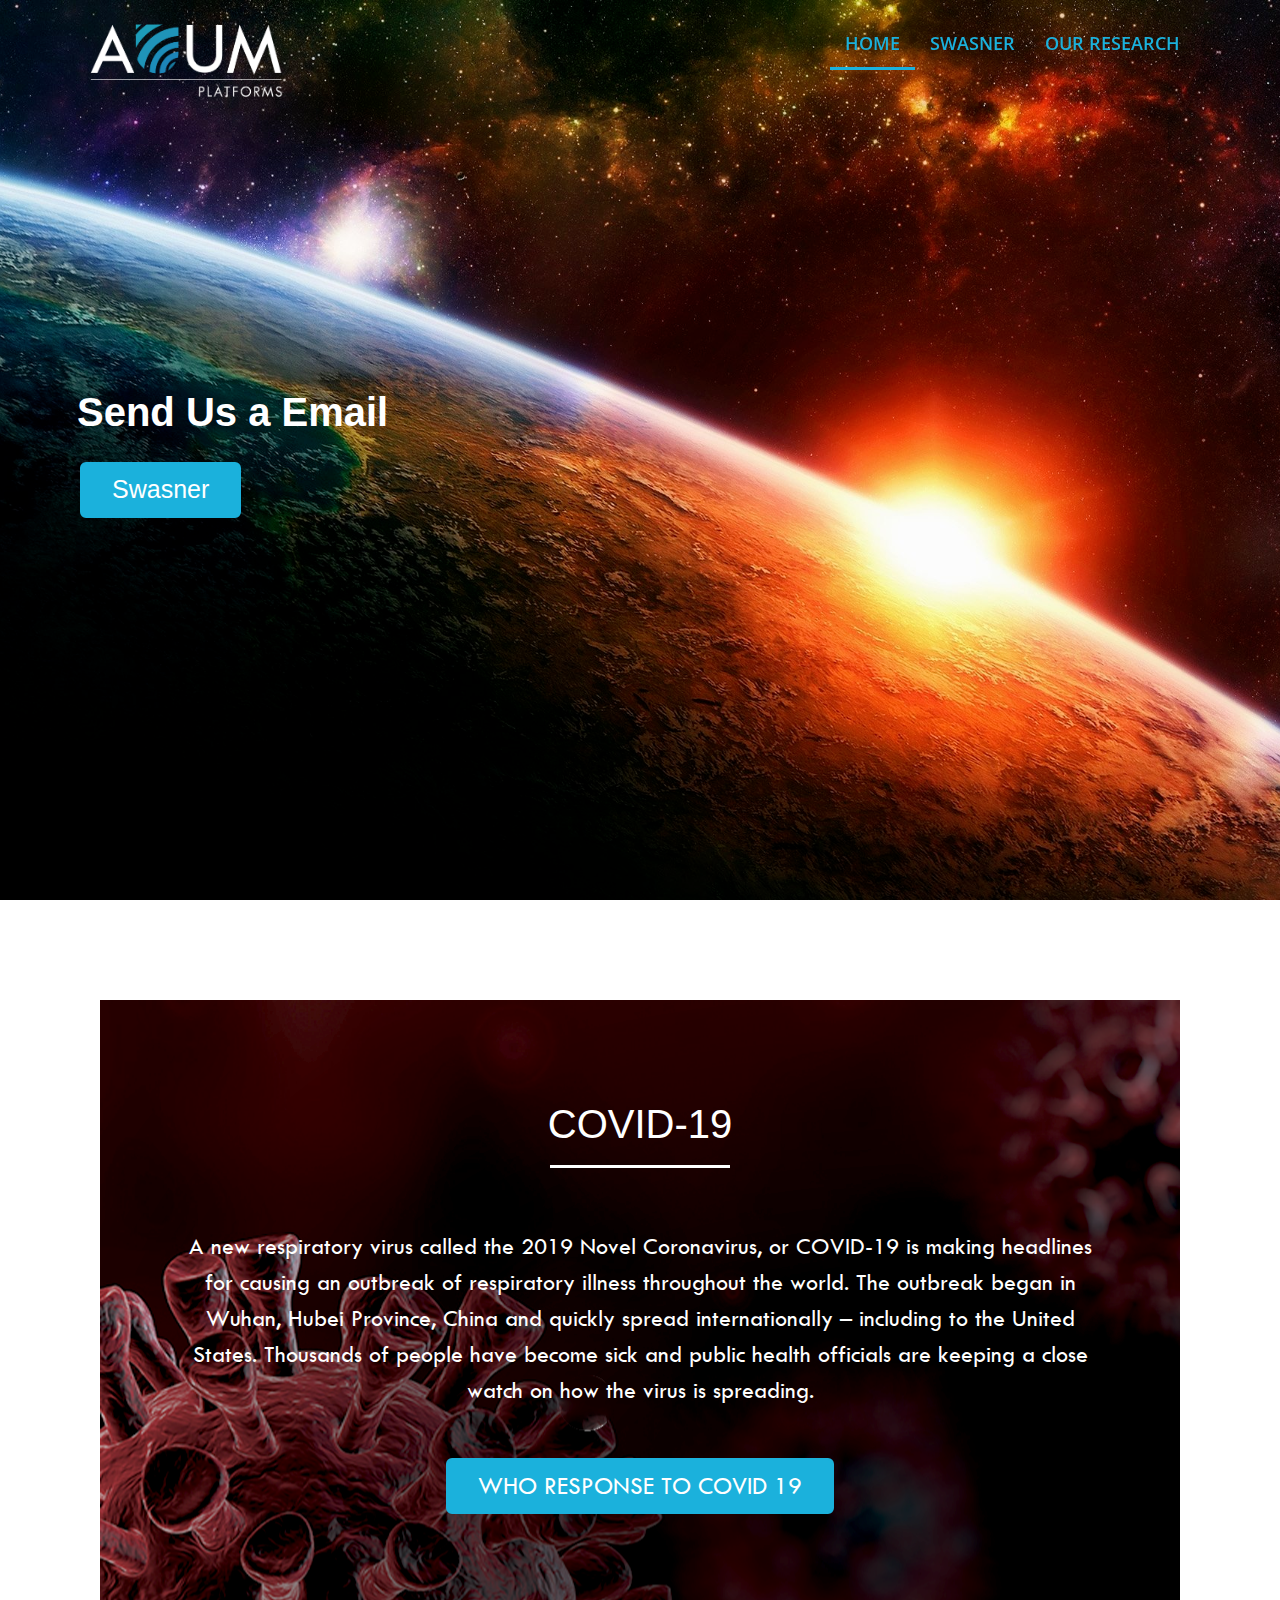
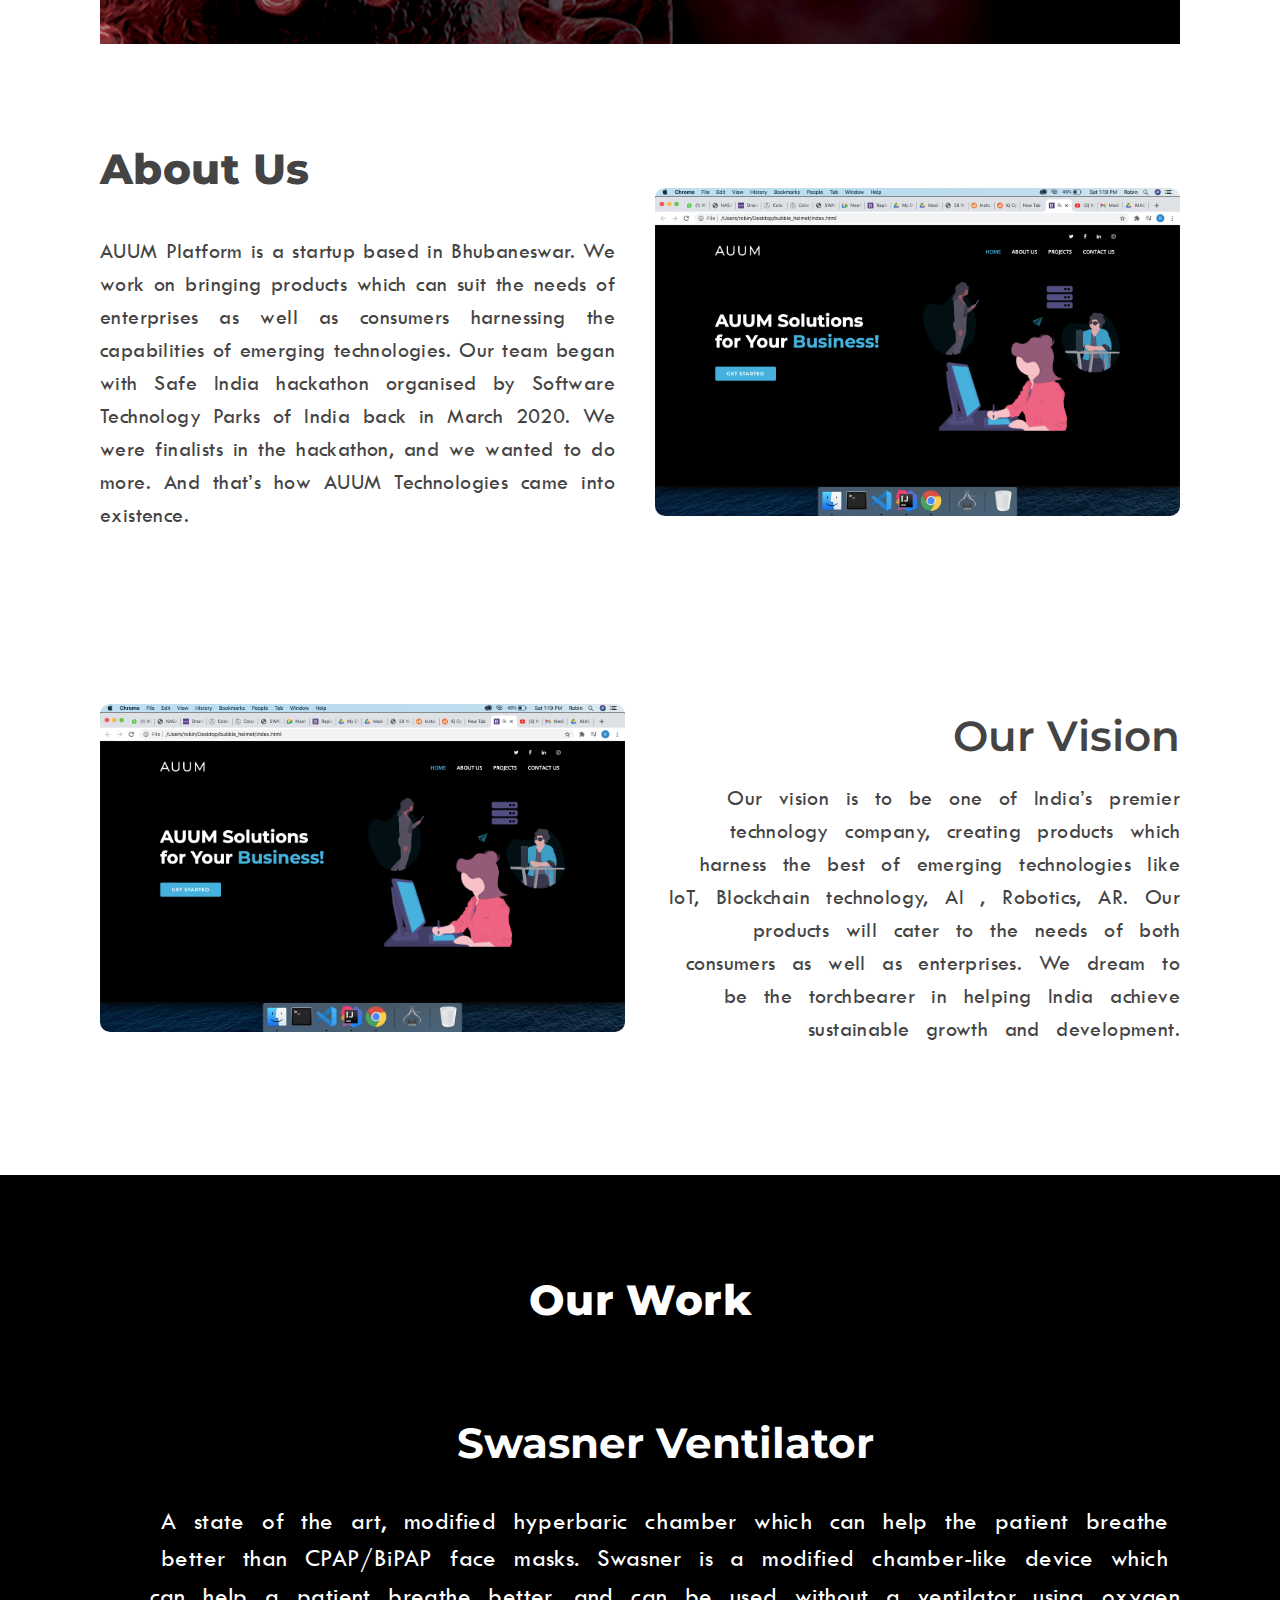
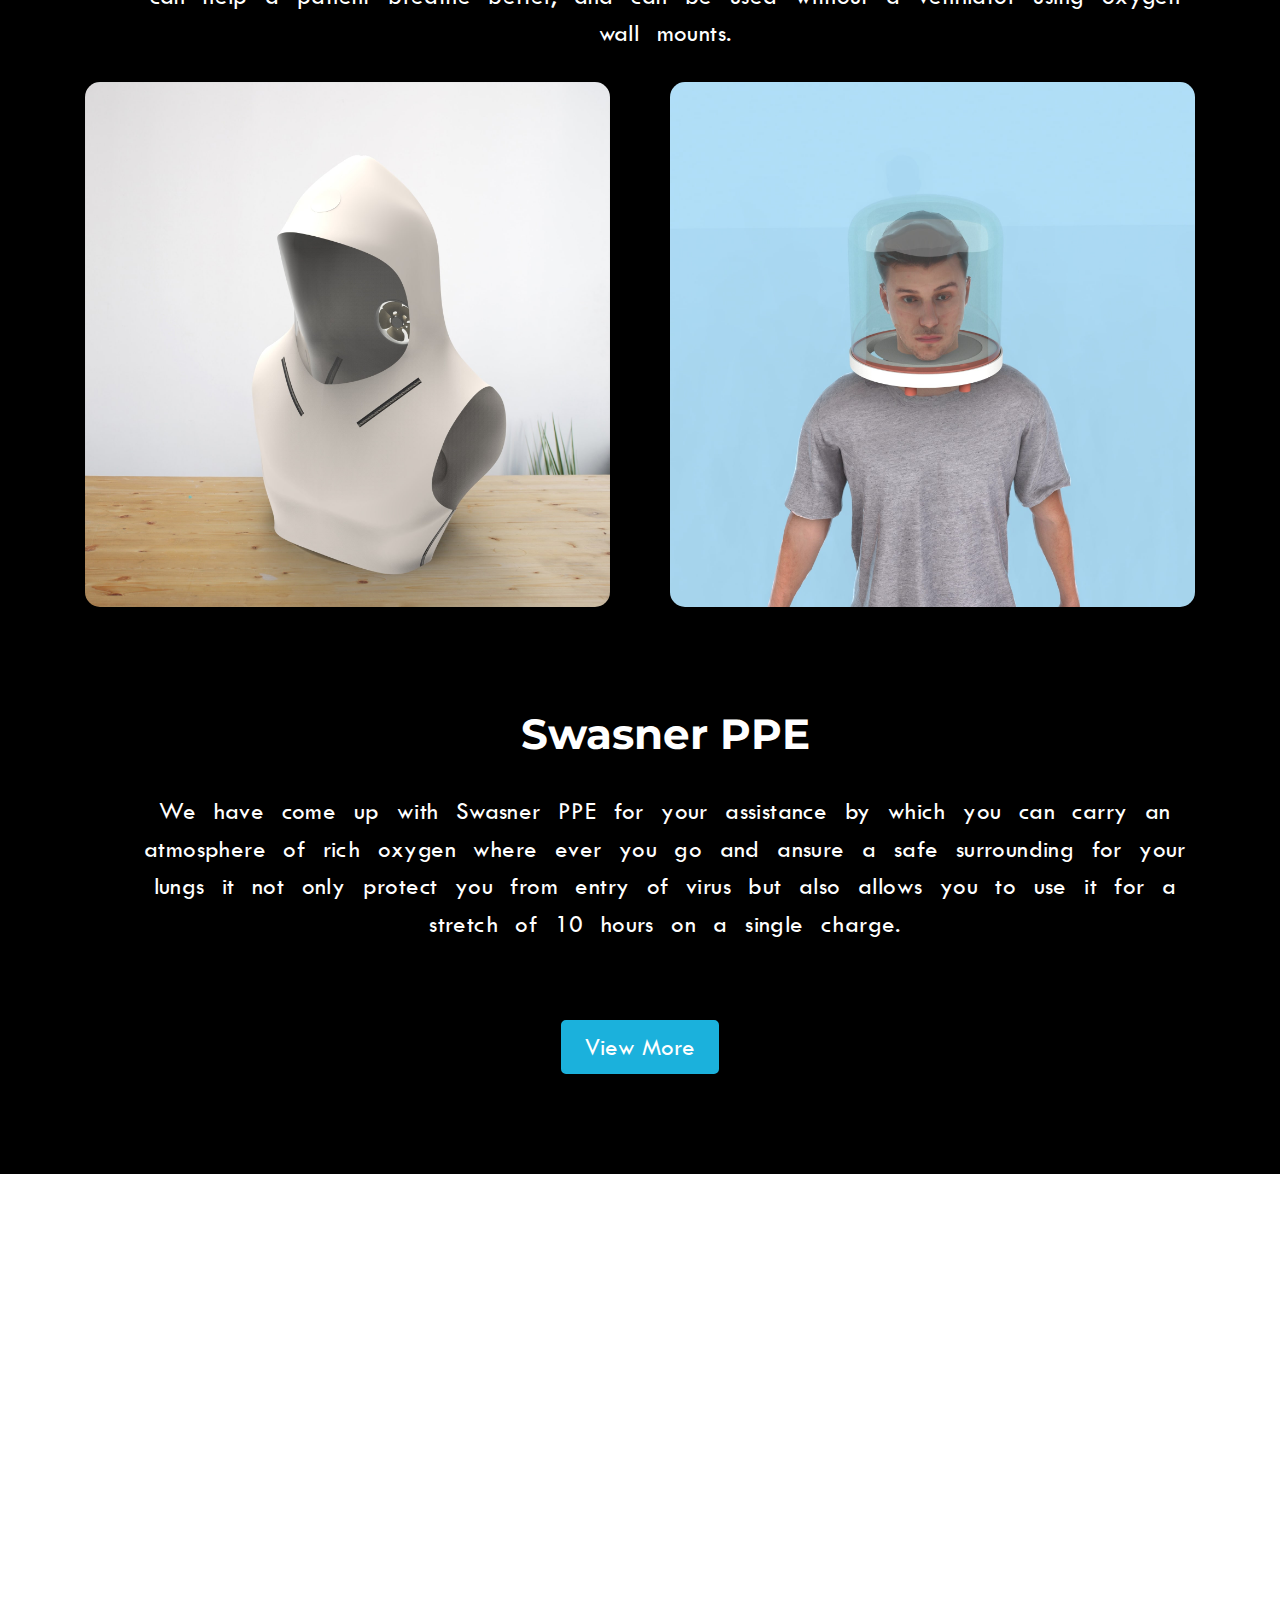
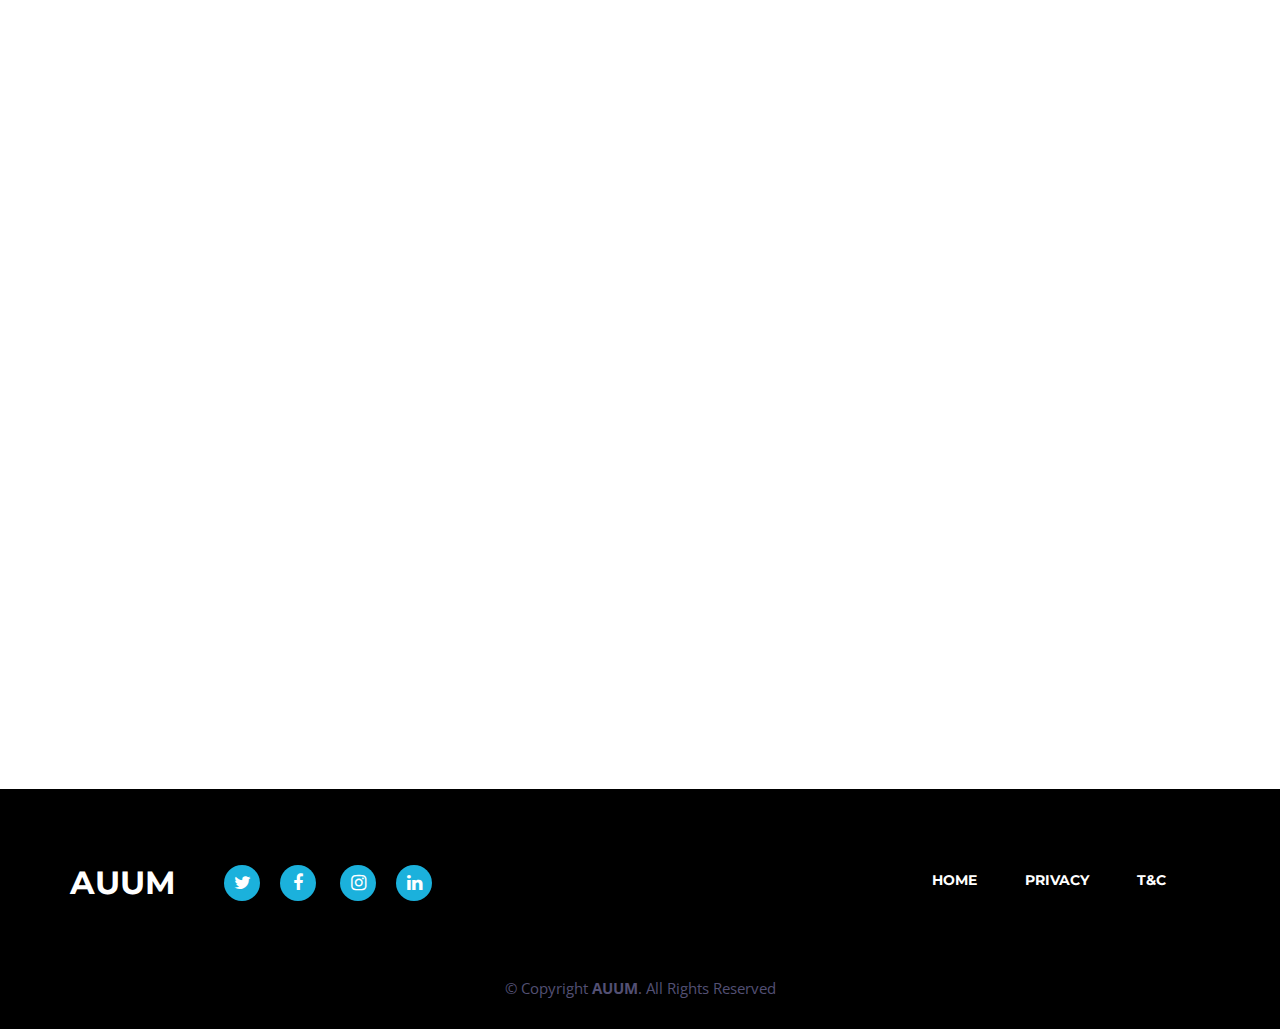
==== index.html @ 390a14f7 "First commit" ====
<!DOCTYPE html>
<html lang="en">

<head>
  <meta charset="utf-8">
  <title style="color: black;">AUUM</title>
  <meta content="width=device-width, initial-scale=1.0" name="viewport">
  <meta content="" name="keywords">
  <meta content="" name="description">

  <!-- Favicons -->
  <link href="img/AUUM1.jpg" rel="icon">
  <link href="img/AUUM1.jpg" rel="apple-touch-icon">

  <!-- Google Fonts -->
  <link
    href="https://fonts.googleapis.com/css?family=Open+Sans:300,300i,400,400i,500,600,700,700i|Montserrat:300,400,500,600,700"
    rel="stylesheet">

  <!-- Bootstrap CSS File -->
  <link href="lib/bootstrap/css/bootstrap.min.css" rel="stylesheet">

  <!-- Libraries CSS Files -->
  <link href="lib/font-awesome/css/font-awesome.min.css" rel="stylesheet">
  <link href="lib/animate/animate.min.css" rel="stylesheet">
  <link href="lib/ionicons/css/ionicons.min.css" rel="stylesheet">
  <link href="lib/owlcarousel/assets/owl.carousel.min.css" rel="stylesheet">
  <link href="lib/lightbox/css/lightbox.min.css" rel="stylesheet">
  <link rel="preconnect" href="https://fonts.gstatic.com">
  <link href="https://fonts.googleapis.com/css2?family=Texturina:ital@1&display=swap" rel="stylesheet">
  <link rel="preconnect" href="https://fonts.gstatic.com">
  <link href="https://fonts.googleapis.com/css2?family=Yellowtail&display=swap" rel="stylesheet">

  <!-- Main Stylesheet File -->
  <link href="css/Home.css" rel="stylesheet">
  <link
    href="https://fonts.googleapis.com/css?family=Open+Sans:300,300i,400,400i,500,600,700,700i|Montserrat:300,400,500,600,700"
    rel="stylesheet">
  <link rel="stylesheet" href="css/Common.css">
  <style>
    @media (max-width: 640px) {
      #mySlider {
        display: none;
      }
    }
    @media (max-width: 640px) {
      #fbMedia {
        /* width: 300; */
        display: none;
      }
    }
    @media(min-width: 1320px) {
      #marginAbout {
        display: none;
      }
    }

    #auumfooter:hover {
      color: #3B98C0;
    }
    .op :hover{
      color: #3B98C0;
    }


  </style>
</head>

<body>
  <!--==========================
  Header
  ============================-->
  <header id="header">
    <div class="container">
      <div class="logo float-left">
        <!-- Uncomment below if you prefer to use an image logo -->
        <a href="index.html" class="scrollto"><img src="img/AUUMWhite.png" alt=""
            class="img-fluid"></a>
        <!-- <a href="#header" class="scrollto"><img src="img/logo.png" alt="" class="img-fluid"></a> -->
      </div>

      <nav class="main-nav float-right d-none d-lg-block">
        <ul>
          <li class="activ bt"><a href="index.html">Home</a></li>
          <!-- <li class="bt"><a href="about.html">About Us</a></li> -->
          <li class="bt"><a href="Swasner.html">Swasner</a></li>
          <li class="bt"><a href="https://bubble-helmet.netlify.app/">Our Research</a></li>
          <!-- <li class="bt"><a href="projects.html">Projects</a></li> -->
        </ul>
      </nav><!-- .main-nav -->
    </div>
  </header><!-- #header -->

  <!--==========================
    Intro Section
  ============================-->

  <section class="home" id="home">
    <div class="max-width">
      <div class="home-content">
        <div class="text-2">Send Us a Email</div>
         <!-- <div style="display: flex; flex-direction:column;">

          <form>
            <input placeholder="Email" type="email" id="email" name="email">
          </form>
          <div class="text-3">And We Are <span class="typing"></span></div>
        </div> -->
        <a  href="Swasner.html">Swasner</a>
      </div>
    </div>
  </section>

  <!-- covid section start -->
  <section style="font-family: TCM; font-size: 20px;" class="covid" id="covid">
    <div class="max-width">
      <h2 class="title">COVID-19</h2>
      <div class="covid-content">
        <div class="column left">

          <p  style="text-align: center; font-size: 1.5rem">
            A new respiratory virus called the 2019 Novel Coronavirus, or COVID-19 is making headlines for causing an
            outbreak of respiratory illness throughout the world. The outbreak began in Wuhan, Hubei Province, China and
            quickly spread internationally – including to the United States. Thousands of people have become sick and
            public health officials are keeping a close watch on how the virus is spreading.
          <!-- </p>
          <p>
            Intermountain is also watching the situation. Out of an abundance of caution we’re prepared to support our
            communities should the situation worsen and we’ll continue to provide updates as new information becomes
            available.
          </p>
          <p>
            Here’s what you need to know about coronavirus (COVID-19):
            <li>
              <a href="https://www.who.int/health-topics/coronavirus#tab=tab_1">
                What is Coronavirus ??
              </a>
            </li>
            <li>
              <a href="https://www.who.int/health-topics/coronavirus#tab=tab_3">
                Symptomps !
              </a>
            </li>
            <li>
              <a href="https://www.who.int/health-topics/coronavirus#tab=tab_2">
                Prevention :)
              </a>
            </li>
            <li>
              <a href="https://www.worldometers.info/coronavirus/?utm_campaign=homeAdUOA?Si%3Ca%20href=">
                COVID-19 LIVE UPDATES ACROSS GLOBE
              </a>
            </li>
            <li>
              <a href="https://www.nytimes.com/interactive/2020/science/coronavirus-vaccine-tracker.html">
                VACCINE TACKER
              </a>
            </li>
          </p>
          <p>
            <b>
              For more information visit to <a href="https://www.who.int/">https://www.who.int/</a>
            </b>
            <br>
            COVID-19 is a stark reminder of longstanding inequities in our societies, and how policies need to pay
            specific attention to protect and lift the least advantaged in society.
            . -->
            <br>
            <div style="display: flex; justify-content: center;">
              <a class="covid-a" href="https://www.who.int/emergencies/diseases/novel-coronavirus-2019">WHO RESPONSE TO COVID 19</a>
            </div>
          </p>
        </div>
      </div>
    </div>
  </section>

  <main id="main">

    <!--==========================
      About Us Section
    ============================-->

    <div class="intro-about section-margin">
        <div class="row">
          <div class="col-lg-6" style="padding-right: 25px">
            <div style="font-size: 25;" class="intro-content-text">

              <h2 data-dsn-grid="move-section" data-dsn-move="-30" data-dsn-duration="100%" data-dsn-opacity="1.2"
                data-dsn-responsive="tablet">
                About Us<br />
              </h2>
              <div  style="font-size: 22px; font-family: TCM; text-align: justify;" >
                <p class="vaccine" id="aboutP" >AUUM Platform is a startup based in Bhubaneswar. We work on bringing products which can suit the needs of enterprises as well as consumers harnessing the capabilities of emerging technologies. Our team began with Safe India hackathon organised by Software Technology Parks of India back in March 2020. We were finalists in the hackathon, and we wanted to do more. And that’s how AUUM Technologies came into existence.</p>
              </div>

              
            </div>
          </div>
          <div class="col-sm-6" style="display: flex; justify-content: center; align-items: center;">
            <img src="/img/Screenshot%202020-11-21%20at%201.19.06%20PM.png" style="border-radius: 10px;" id="aboutUsImg">
          </div>
      </div>
    </div>

<!-- 
    <div class="box-seat box-seat-full">
      <div class="container-fluid">
        <div class="inner-img" style="width: 100%;" data-dsn-grid="move-up">
          <img class="ourVision-img" data-dsn-scale="1" data-dsn-y="30%"
            src="http://theme.dsngrid.com/droow-l/assets/img/project/project2/3.jpg" alt="">
        </div>
        <div  style="color: white; font-size: 25px; font-family: Tw Cen MT Italic; text-align: justify;" class="pro-text">
          <h1 style="font-size: 2em; text-align: center;" data-dsn-grid="move-section" data-dsn-move="-30" data-dsn-duration="100%" data-dsn-opacity="1.2"
                data-dsn-responsive="tablet">
                Our Vision<br />
              </h1>
          <p>Our vision is to be one of India’s premier technology company, creating
            products which harness the best of emerging technologies like IoT,
            Blockchain technology, AI , Robotics, AR. Our products will cater to the 
            needs of both consumers as well as enterprises.
            We dream to be the torchbearer in helping India achieve sustainable growth and development.</p>
        </div>
      </div>
    </div> -->

    <div class="death">
    <div class="row our-vis-img">
      <div class="abc1 col-sm-6 col-md-" style=" justify-content: center; align-items: center">
        <img src="/img/Screenshot%202020-11-21%20at%201.19.06%20PM.png" >
      </div>
      <div class="col-sm-6 our-vis"  style="padding-left: 25px">
        <h1  class="align-centre">Our Vision</h1>
        <p class="align-centre" style="font-size: 22px;">Our vision is to be one of India’s premier technology company, creating products which harness the best of emerging technologies like IoT, Blockchain technology, AI , Robotics, AR. Our products will cater to the needs of both consumers as well as enterprises. We dream to be the torchbearer in helping India achieve sustainable growth and development.</p>
      </div>
      <div class="abc2 col-sm-6 col-md-" style=" justify-content: center; align-items: center">
        <img src="/img/Screenshot%202020-11-21%20at%201.19.06%20PM.png" >
      </div>
    </div>
  </div>


    <!-- Our Work -->

    <div style="background-color: black;">
      <section style="font-size: 20px; margin-bottom: 5px; text-align: center;" class=" box-gallery-vertical" data-dsn="color">
        <div class="mask-bg"></div>
        <div class="container" style="align-content: center;" >
          <div class="our-services-2">
            <div class="one-title" data-dsn-animate="up">
              <div class="container" style="text-align: center;" >
                <h2 style="color: white; width: 100%;" class="title-main">Our Work</h2>
              </div>
            </div>
          </div>
          <div class="row align-items-center h-100" style="margin-top: 20px;" >
            <div style="color: white;" class="col-lg-12">
              <div class="box-info" text-align: justify;>
                <div class="vertical-title" data-dsn-animate="up">
                  <h2 class=" font-weight: bold;"><b>Swasner Ventilator</b></h2>
                </div>
                  <p data-dsn-animate="up" class="swasPPE" style="text-align: center;">
                    A state of the art, modified hyperbaric chamber which can help the patient breathe better than CPAP/BiPAP face masks. Swasner is a modified chamber-like device which can help a patient breathe better, and can be used without a ventilator using oxygen wall mounts.
                  </p>
                  
              </div>
            </div>
            
            </div>
          <div class="row align-items-center h-100 mb-5">
            <div class="col-lg-6 paddingRight" >
              <div class="box-im" data-dsn-grid="move-up">
                <img id="images" class="has-top-bottom" src="img/product/PPE_4-min.jpg" alt=""
                  data-dsn-move="20%">
              </div>
            </div>
            <div class="col-lg-6 paddingLeft" >
              <div class="box-im" data-dsn-grid="move-up">
                <img id="images" class="has-top-bottom" src="img/product/helmet_1-min.jpg" alt=""
                  data-dsn-move="20%">
              </div>
          </div>
          <div class="row align-items-center h-100" style="margin-top: 100px;" >
            <div style="color: white;" class="col-lg-12">
              <div class="box-info" text-align: justify;>
                <div class="vertical-title" data-dsn-animate="up">
                  <h2 class=" font-weight: bold;"><b>Swasner PPE</b></h2>
                </div>
                  <p data-dsn-animate="up" class="swasPPE" style="text-align: center;">
                    We have come up with Swasner PPE for your assistance by which you can carry an atmosphere of rich oxygen where ever you go and ansure a safe surrounding for your lungs it not only protect you from entry of virus but also allows you to use it for a stretch of 10 hours on a single charge.
                  </p>
                  
              </div>
            </div>
            
            </div>
          </div>
          <div class="row">
            <div class="col-lg-12">
              <div style="text-align: center;" class="link-custom" data-dsn-animate="up">
                <a class="image-zoom effect-ajax" href="Swasner.html" data-dsn="parallax">
                  <button class="btn btn-primary viewMoreBtn" style="border-radius: 5px;" > View More </button>
                </a>
              </div>
            </div>
          </div>
        </div>
      </section>
    </div>

    <!-- News and Media -->

    <section id="clients" class="wow fadeInUp">
      <div class="container">

        <div class="our-services-2">
          <div class="one-title" data-dsn-animate="up">
            <div>
              <h2 style="color: #444;" class="title-main">News and Media</h2>
            </div>
          </div>
        </div>
        <div class="owl-carousel clients-carousel">
          <a
            href="https://www.facebook.com/EduMinOfIndia/photos/to-help-frontline-workers-fight-the-covid-19-pandemic-iiit-bhubaneswar-students-/3681335495212262/">
            <img src="https://www.education.gov.in/sites/upload_files/mhrd/files/moe-logo-hindi.png" alt="">
          </a>
          <a
            href="https://khabar.ndtv.com/news/india/iit-students-made-affordable-ventilation-device-for-common-man-it-will-cost-only-15-000-rupees-per-day-2297826">
            <img src="https://cdn.ndtv.com/static/ndtv_2014/images/ndtvlogo_blk.png?1" alt="">
          </a>
          <a href="https://youtu.be/_1JgQ5gbTkk">
            <img src="https://kanaknews.com/wp-content/uploads/2016/06/kanak_logo11.png" alt="">
          </a>
          <a href="https://www.deccanherald.com/video/news/covid-19-iit-students-design-bubble-helmet-889729.html">
            <img
              src="https://www.deccanherald.com/sites/dh/files/article_images/2020/03/22/DH%20Logo%20for%20digital-page-001-1584844189.jpg"
              alt="">
          </a>
          <a
            href="https://www.aninews.in/news/national/general-news/iiit-bhubaneswar-students-make-ventilation-device-to-ease-mild-breathing-issues-among-covid-19-patients20200919092808?amp=1#aoh=16004899847330&referrer=https%3A%2F%2Fwww.google.com&amp_tf=From%20%251%24s">
            <img src="https://aninews.in/static/img/logo-black.png" alt="">
          </a>
          <a href="http://dhunt.in/b3dDz?s=a&uu=0x9fda91b83716fbe8&ss=pd">
            <img src="https://www.orissapost.com/wp-content/uploads/2018/06/logo-2.png" alt="">
          </a>
          <a
            href="https://www.newindianexpress.com/cities/bhubaneswar/2020/sep/16/iiit-bhubaneswar-students-make-first-of-its-kind-ventilation-device-to-ease-mild-breathing-issues-2197530.html">
            <img src="https://indianexpress.com/wp-content/themes/indianexpress/images/indian-express-logo-n.svg"
              alt="">
          </a>
          <a href="https://twitter.com/YahooIndia/status/1307348726911037444?s=19">
            <img src="https://s.yimg.com/rz/p/yahoo_frontpage_en-US_s_f_p_205x58_frontpage_2x.png" alt="">
          </a>
        </div>
      </div>
    </section>
    <section id="clients" class="wow fadeInUp mt-5">
      <div class="container">
        <div class="our-services-2">
          <div class="one-title" data-dsn-animate="up">
            <div>
              <h2 style="color: #444;" class="title-main">Social Media</h2>
            </div>
          </div>
        </div>

        <div class="container">
          <div class="row">
            <div class="col-lg-4">
              <blockquote class="twitter-tweet">
                <p lang="en" dir="ltr">Ventilation charge for a patient is Rs 15,000 per day,but with our apparatus,
                  it&#39;ll be very affordable for a common man as he can also keep it in his home. We&#39;ve conducted
                  trials at two hospitals in Cuttack,we&#39;re ready for more trails: Ananya Aprama,a student of IIIT,
                  Bhubaneswar <a href="https://t.co/Lp6i8eZWrc">https://t.co/Lp6i8eZWrc</a></p>&mdash; ANI (@ANI) <a
                  href="https://twitter.com/ANI/status/1307114999937105920?ref_src=twsrc%5Etfw">September 19, 2020</a>
              </blockquote>
              <script async src="https://platform.twitter.com/widgets.js" charset="utf-8"></script>
            </div>
        <!-- instagram -->
            <div class="col-lg-4">
              <blockquote class="instagram-media" data-instgrm-captioned
                data-instgrm-permalink="https://www.instagram.com/p/CFUC7YghZrf/?utm_source=ig_embed&amp;utm_campaign=loading"
                data-instgrm-version="13"
                style=" background:#FFF; border:0; border-radius:3px; box-shadow:0 0 1px 0 rgba(0,0,0,0.5),0 1px 10px 0 rgba(0,0,0,0.15); margin: 1px; max-width:540px; min-width:326px; padding:0; width:99.375%; width:-webkit-calc(100% - 2px); width:calc(100% - 2px);">
                <div style="padding:16px;"> <a
                    href="https://www.instagram.com/p/CFUC7YghZrf/?utm_source=ig_embed&amp;utm_campaign=loading"
                    style=" background:#FFFFFF; line-height:0; padding:0 0; text-align:center; text-decoration:none; width:100%;"
                    target="_blank">
                    <div style=" display: flex; flex-direction: row; align-items: center;">
                      <div
                        style="background-color: #F4F4F4; border-radius: 50%; flex-grow: 0; height: 40px; margin-right: 14px; width: 40px;">
                      </div>
                      <div style="display: flex; flex-direction: column; flex-grow: 1; justify-content: center;">
                        <div
                          style=" background-color: #F4F4F4; border-radius: 4px; flex-grow: 0; height: 14px; margin-bottom: 6px; width: 100px;">
                        </div>
                        <div
                          style=" background-color: #F4F4F4; border-radius: 4px; flex-grow: 0; height: 14px; width: 60px;">
                        </div>
                      </div>
                    </div>
                    <div style="padding: 19% 0;"></div>
                    <div style="display:block; height:30px; margin:0 auto 12px; width:30px;"><svg width="50px"
                        height="50px" viewBox="0 0 60 60" version="1.1" xmlns="https://www.w3.org/2000/svg"
                        xmlns:xlink="https://www.w3.org/1999/xlink">
                        <g stroke="none" stroke-width="1" fill="none" fill-rule="evenodd">
                          <g transform="translate(-511.000000, -20.000000)" fill="#000000">
                            <g>
                              <path
                                d="M556.869,30.41 C554.814,30.41 553.148,32.076 553.148,34.131 C553.148,36.186 554.814,37.852 556.869,37.852 C558.924,37.852 560.59,36.186 560.59,34.131 C560.59,32.076 558.924,30.41 556.869,30.41 M541,60.657 C535.114,60.657 530.342,55.887 530.342,50 C530.342,44.114 535.114,39.342 541,39.342 C546.887,39.342 551.658,44.114 551.658,50 C551.658,55.887 546.887,60.657 541,60.657 M541,33.886 C532.1,33.886 524.886,41.1 524.886,50 C524.886,58.899 532.1,66.113 541,66.113 C549.9,66.113 557.115,58.899 557.115,50 C557.115,41.1 549.9,33.886 541,33.886 M565.378,62.101 C565.244,65.022 564.756,66.606 564.346,67.663 C563.803,69.06 563.154,70.057 562.106,71.106 C561.058,72.155 560.06,72.803 558.662,73.347 C557.607,73.757 556.021,74.244 553.102,74.378 C549.944,74.521 548.997,74.552 541,74.552 C533.003,74.552 532.056,74.521 528.898,74.378 C525.979,74.244 524.393,73.757 523.338,73.347 C521.94,72.803 520.942,72.155 519.894,71.106 C518.846,70.057 518.197,69.06 517.654,67.663 C517.244,66.606 516.755,65.022 516.623,62.101 C516.479,58.943 516.448,57.996 516.448,50 C516.448,42.003 516.479,41.056 516.623,37.899 C516.755,34.978 517.244,33.391 517.654,32.338 C518.197,30.938 518.846,29.942 519.894,28.894 C520.942,27.846 521.94,27.196 523.338,26.654 C524.393,26.244 525.979,25.756 528.898,25.623 C532.057,25.479 533.004,25.448 541,25.448 C548.997,25.448 549.943,25.479 553.102,25.623 C556.021,25.756 557.607,26.244 558.662,26.654 C560.06,27.196 561.058,27.846 562.106,28.894 C563.154,29.942 563.803,30.938 564.346,32.338 C564.756,33.391 565.244,34.978 565.378,37.899 C565.522,41.056 565.552,42.003 565.552,50 C565.552,57.996 565.522,58.943 565.378,62.101 M570.82,37.631 C570.674,34.438 570.167,32.258 569.425,30.349 C568.659,28.377 567.633,26.702 565.965,25.035 C564.297,23.368 562.623,22.342 560.652,21.575 C558.743,20.834 556.562,20.326 553.369,20.18 C550.169,20.033 549.148,20 541,20 C532.853,20 531.831,20.033 528.631,20.18 C525.438,20.326 523.257,20.834 521.349,21.575 C519.376,22.342 517.703,23.368 516.035,25.035 C514.368,26.702 513.342,28.377 512.574,30.349 C511.834,32.258 511.326,34.438 511.181,37.631 C511.035,40.831 511,41.851 511,50 C511,58.147 511.035,59.17 511.181,62.369 C511.326,65.562 511.834,67.743 512.574,69.651 C513.342,71.625 514.368,73.296 516.035,74.965 C517.703,76.634 519.376,77.658 521.349,78.425 C523.257,79.167 525.438,79.673 528.631,79.82 C531.831,79.965 532.853,80.001 541,80.001 C549.148,80.001 550.169,79.965 553.369,79.82 C556.562,79.673 558.743,79.167 560.652,78.425 C562.623,77.658 564.297,76.634 565.965,74.965 C567.633,73.296 568.659,71.625 569.425,69.651 C570.167,67.743 570.674,65.562 570.82,62.369 C570.966,59.17 571,58.147 571,50 C571,41.851 570.966,40.831 570.82,37.631">
                              </path>
                            </g>
                          </g>
                        </g>
                      </svg></div>
                    <div style="padding-top: 8px;">
                      <div
                        style=" color:#3897f0; font-family: 'Montserrat', sans-serif; font-size:14px; font-style:normal; font-weight:550; line-height:18px;">
                        View this post on Instagram</div>
                    </div>
                    <div style="padding: 12.5% 0;"></div>
                    <div style="display: flex; flex-direction: row; margin-bottom: 14px; align-items: center;">
                      <div>
                        <div
                          style="background-color: #F4F4F4; border-radius: 50%; height: 12.5px; width: 12.5px; transform: translateX(0px) translateY(7px);">
                        </div>
                        <div
                          style="background-color: #F4F4F4; height: 12.5px; transform: rotate(-45deg) translateX(3px) translateY(1px); width: 12.5px; flex-grow: 0; margin-right: 14px; margin-left: 2px;">
                        </div>
                        <div
                          style="background-color: #F4F4F4; border-radius: 50%; height: 12.5px; width: 12.5px; transform: translateX(9px) translateY(-18px);">
                        </div>
                      </div>
                      <div style="margin-left: 8px;">
                        <div
                          style=" background-color: #F4F4F4; border-radius: 50%; flex-grow: 0; height: 20px; width: 20px;">
                        </div>
                        <div
                          style=" width: 0; height: 0; border-top: 2px solid transparent; border-left: 6px solid #f4f4f4; border-bottom: 2px solid transparent; transform: translateX(16px) translateY(-4px) rotate(30deg)">
                        </div>
                      </div>
                      <div style="margin-left: auto;">
                        <div
                          style=" width: 0px; border-top: 8px solid #F4F4F4; border-right: 8px solid transparent; transform: translateY(16px);">
                        </div>
                        <div
                          style=" background-color: #F4F4F4; flex-grow: 0; height: 12px; width: 16px; transform: translateY(-4px);">
                        </div>
                        <div
                          style=" width: 0; height: 0; border-top: 8px solid #F4F4F4; border-left: 8px solid transparent; transform: translateY(-4px) translateX(8px);">
                        </div>
                      </div>
                    </div>
                    <div
                      style="display: flex; flex-direction: column; flex-grow: 1; justify-content: center; margin-bottom: 24px;">
                      <div
                        style=" background-color: #F4F4F4; border-radius: 4px; flex-grow: 0; height: 14px; margin-bottom: 6px; width: 224px;">
                      </div>
                      <div
                        style=" background-color: #F4F4F4; border-radius: 4px; flex-grow: 0; height: 14px; width: 144px;">
                      </div>
                    </div>
                  </a>
                  <p
                    style=" color:#c9c8cd; font-family:Monserrat,sans-serif; font-size:14px; line-height:17px; margin-bottom:0; margin-top:8px; overflow:hidden; padding:8px 0 7px; text-align:center; text-overflow:ellipsis; white-space:nowrap;">
                    <a href="https://www.instagram.com/p/CFUC7YghZrf/?utm_source=ig_embed&amp;utm_campaign=loading"
                      style=" color:#c9c8cd; font-family:Monserrat,sans-serif; font-size:14px; font-style:normal; font-weight:normal; line-height:17px; text-decoration:none;"
                      target="_blank">A post shared by RVCJ Media (@rvcjinsta)</a></p>
                </div>
              </blockquote>
              <script async src="//www.instagram.com/embed.js"></script>
            </div>
            <div id="fbMedia"  class="col-lg-4">
              <iframe style="border-radius: 15px;" class="responsive-iframe" src="https://www.facebook.com/plugins/post.php?href=https%3A%2F%2Fwww.facebook.com%2FEduMinOfIndia%2Fposts%2F3681335555212256&show_text=true&width=552&height=691&appId" width="400" height="600" style="border:none;overflow:hidden" scrolling="no" frameborder="0" allowfullscreen="false" allow="autoplay; clipboard-write; encrypted-media; picture-in-picture; web-share"></iframe>
            </div>


          
            <!-- <div id="carouselExampleControls" class="carousel slide" data-bs-ride="carousel">
              <div class="carousel-inner">
                <div class="carousel-item active">
                  <div  class="col-md-4">
                    <iframe style="border-radius: 15px;" class="responsive-iframe" src="https://www.facebook.com/plugins/post.php?href=https%3A%2F%2Fwww.facebook.com%2FEduMinOfIndia%2Fposts%2F3681335555212256&show_text=true&width=552&height=691&appId" width="400" height="600" style="border:none;overflow:hidden" scrolling="no" frameborder="0" allowfullscreen="false" allow="autoplay; clipboard-write; encrypted-media; picture-in-picture; web-share"></iframe>
      
                  
                  </div>
                </div>
                <div class="carousel-item">
                  <img src="..." class="d-block w-100" alt="...">
                </div>
                <div class="carousel-item">
                  <img src="..." class="d-block w-100" alt="...">
                </div>
              </div>
              <a class="carousel-control-prev" href="#carouselExampleControls" role="button" data-bs-slide="prev">
                <span class="carousel-control-prev-icon" aria-hidden="true"></span>
                <span class="visually-hidden">Previous</span>
              </a>
              <a class="carousel-control-next" href="#carouselExampleControls" role="button" data-bs-slide="next">
                <span class="carousel-control-next-icon" aria-hidden="true"></span>
                <span class="visually-hidden">Next</span>
              </a>
            </div> -->
          </div>
          <!-- <div class="row" > -->
            
        </div>
      </div>
    </section>
  </main>
  

  <!--==========================
    Footer
  ============================-->
    <footer style="background-color:black; color: white;" class="mt-3" id="footer">
      <div class="footer-top">
        <div class="container">

          <div class="row">
            <div id="footer3">
              <h2 id="auumfooter" style=" margin-top: 15px; margin-right: 2rem; font-weight: bold;  margin-bottom: 0px; ">AUUM</h2>
              <div class="social-links" >
                <a href="https://twitter.com/auum_tech?s=11" class="twitter m-3 "><i class="fa fa-twitter"></i></a>
                <a href="https://www.facebook.com/AUUMtechnologies" class="facebook"><i class="fa fa-facebook"></i></a>
                <a href="https://instagram.com/auumplatforms?igshid=1q3wg5tlqkvzi" class="instagram m-3"><i class="fa fa-instagram"></i></a>
                <a href="https://www.linkedin.com/company/auum-technologies" class="linkedin"><i class="fa fa-linkedin"></i></a>
              </div>

              <a href="index.html" >
                <h4 class="op" style=" color: white; margin-left: 30rem; margin-top: 23px;  margin-bottom: 0px; "><span style="margin-left: 1rem;" >Home</span></h4>
              </a>
             <a href="#"><h4  class="op" style=" margin-left: 2rem; color: white;  margin-bottom: 0px; margin-top: 23px;"><span style="margin-left: 1rem;" >Privacy</span></h4></a>
                <a href="#">
                  <h4  class="op"  style=" margin-left: 2rem; color: white;  margin-bottom: 0px; margin-top: 23px;"><span style="margin-left: 1rem;" >T&C</span></h4>
                </a>
             
              <!-- <h2 id="auumfooter" style="  margin-bottom: 0px; ">Condition</h2> -->
            <!-- <div align="right"><h3>Info</h3></div> -->
            </div>
          </div>



          <!-- <div  style="display: flex; justify-content: space-around;">
            <div class="social-links" >
              <a href="https://twitter.com/auum_tech?s=11" class="twitter m-3 "><i class="fa fa-twitter"></i></a>
              <a href="#" class="facebook"><i class="fa fa-facebook"></i></a>
              <a href="https://instagram.com/auumplatforms?igshid=1q3wg5tlqkvzi" class="instagram m-3"><i class="fa fa-instagram"></i></a>
              <a href="https://www.linkedin.com/company/auum-technologies" class="linkedin"><i class="fa fa-linkedin"></i></a>
            </div>
          </div> -->

        </div>
      </div>

      <div class="container">
        <div class="copyright">
          &copy; Copyright <strong>AUUM</strong>. All Rights Reserved
        </div>
        <div class="credits">
         
        </div>
      </div>
    </footer><!-- #footer -->



  <a href="https://wa.me/+918249158968" class="back-to-top"><i style="font-size: 36px;" class="fa fa-whatsapp"></i></a>
  <div id="fb-root"></div>

  <script async defer crossorigin="anonymous" src="https://connect.facebook.net/en_GB/sdk.js#xfbml=1&version=v9.0"
    nonce="hEDy4CaT"></script>
  <script src="lib/jquery/jquery.min.js"></script>
  <script src="lib/jquery/jquery-migrate.min.js"></script>
  <script src="js/jquery-3.5.1.min.js"></script>
  <script src="js/owl.carousel.min.js"></script>
  <script src="lib/bootstrap/js/bootstrap.bundle.min.js"></script>
  <script src="lib/easing/easing.min.js"></script>
  <script src="lib/mobile-nav/mobile-nav.js"></script>
  <script src="lib/wow/wow.min.js"></script>
  <script src="lib/waypoints/waypoints.min.js"></script>
  <script src="lib/counterup/counterup.min.js"></script>
  <script src="lib/owlcarousel/owl.carousel.min.js"></script>
  <script src="lib/isotope/isotope.pkgd.min.js"></script>
  <script src="lib/lightbox/js/lightbox.min.js"></script>
  <!-- Contact Form JavaScript File -->
  <script src="contactform/contactform.js"></script>

  <!-- Template Main Javascript File -->
  <script src="js/Home.js"></script>

</body>

</html>
---- css/Home.css ----
/*
  Theme Name: Rapid
  Theme URL: https://bootstrapmade.com/rapid-multipurpose-bootstrap-business-template/
  Author: BootstrapMade.com
  License: https://bootstrapmade.com/license/
*/

/*--------------------------------------------------------------
# General
--------------------------------------------------------------*/

body {
  background: #fff;
  color: #444;
  font-family: "Open Sans", sans-serif;
}

a {
  color: #1bb1dc;
  transition: 0.5s;
}

a:hover,
a:active,
a:focus {
  color: #0a98c0;
  outline: none;
  text-decoration: none;
}

p {
  padding: 0;
  margin: 0 0 30px 0;
}

h1,
h2,
h3,
h4,
h5,
h6 {
  font-family: "Montserrat", sans-serif;
  font-weight: 400;
  margin: 0 0 20px 0;
  padding: 0;
}

/* Back to top button */

.back-to-top {
  position: fixed;
  display: none;
  background: #1EBEA5;
  color: #fff;
  width: 60px;
  height: 60px;
  text-align: center;
  line-height: 1;
  font-size: 16px;
  border-radius: 50%;
  right: 15px;
  bottom: 15px;
  transition: background 0.5s;
  z-index: 11;
}

.back-to-top i {
  padding-top: 12px;
  color: #fff;
}

/* Prelaoder */

#preloader {
  position: fixed;
  top: 0;
  left: 0;
  right: 0;
  bottom: 0;
  z-index: 9999;
  overflow: hidden;
  background: #fff;
}

#preloader:before {
  content: "";
  position: fixed;
  top: calc(50% - 30px);
  left: calc(50% - 30px);
  border: 6px solid #f2f2f2;
  border-top: 6px solid #1bb1dc;
  border-radius: 50%;
  width: 60px;
  height: 60px;
  -webkit-animation: animate-preloader 1s linear infinite;
  animation: animate-preloader 1s linear infinite;
}

@-webkit-keyframes animate-preloader {
  0% {
    -webkit-transform: rotate(0deg);
    transform: rotate(0deg);
  }

  100% {
    -webkit-transform: rotate(360deg);
    transform: rotate(360deg);
  }
}

@keyframes animate-preloader {
  0% {
    -webkit-transform: rotate(0deg);
    transform: rotate(0deg);
  }

  100% {
    -webkit-transform: rotate(360deg);
    transform: rotate(360deg);
  }
}

/*--------------------------------------------------------------
# Intro Section
--------------------------------------------------------------*/

#intro {
  width: 100%;
  height: 100%;
  position: relative;
  background: black center top no-repeat;
  /* background-size: cover; */
}

#intro .intro-info h2 {
  color: white;
  margin-bottom: 40px;
  font-size: 48px;
  font-weight: 700;
}

#intro .intro-info h2 span {
  color: #1bb1dc;
}

#intro .intro-info .btn-get-started,
#intro .intro-info .btn-services {
  font-family: "Montserrat", sans-serif;
  font-size: 13px;
  font-weight: 600;
  text-transform: uppercase;
  letter-spacing: 1px;
  display: inline-block;
  padding: 10px 32px;
  border-radius: 4px;
  transition: 0.5s;
  color: #fff;
  background: #1bb1dc;
  color: #fff;
}
.container-fluid {
  padding-left: 0px;
  padding-right: 0px;
}
#intro .intro-info .btn-get-started:hover,
#intro .intro-info .btn-services:hover {
  background: #0a98c0;
}
.btn {
  margin-bottom: 19px;
}

/*--------------------------------------------------------------
# Sections
--------------------------------------------------------------*/

/* Sections Header
--------------------------------*/

.section-header h3 {
  font-size: 36px;
  color: #413e66;
  text-align: center;
  font-weight: 700;
  position: relative;
  font-family: "Montserrat", sans-serif;
}

.section-header p {
  text-align: center;
  margin: auto;
  font-size: 15px;
  padding-bottom: 60px;
  color: #535074;
  width: 50%;
}

#email{
  width:400px;
  margin:20px 0;
  padding:0.5rem 0.9rem;
  border-radius: 25px;
  outline:none;
  font-size:1.5rem;
}:active{
  outline: none;
 
}:focus{
  border-color: #0a98c0;
  border-width: 4px;
}

/* Section with background
--------------------------------*/

.section-bg {
  background: #f5f8fd;
}

/* About Us Section
--------------------------------*/

.about .content h3 {
  font-weight: 600;
  font-size: 26px;
}

.about .content ul {
  list-style: none;
  padding: 0;
}

.about .content ul li {
  display: flex;
  align-items: flex-start;
  margin-bottom: 35px;
}

.about .content ul li:first-child {
  margin-top: 35px;
}

.about .content ul i {
  background: #fff;
  box-shadow: 0px 6px 15px rgba(16, 110, 234, 0.12);
  font-size: 24px;
  padding: 20px;
  margin-right: 15px;
  color: #106eea;
  border-radius: 50px;
}

.about .content ul h5 {
  font-size: 18px;
  color: #555555;
}

.about .content ul p {
  font-size: 15px;
}

.about .content p:last-child {
  margin-bottom: 0;
}


/* Services Section
--------------------------------*/

#services {
  padding: 60px 0 40px 0;
}

#services .box {
  padding: 30px;
  position: relative;
  overflow: hidden;
  border-radius: 10px;
  margin: 0 10px 40px 10px;
  background: #fff;
  box-shadow: 0 10px 29px 0 rgba(68, 88, 144, 0.1);
  transition: all 0.3s ease-in-out;
  text-align: center;
}

#services .box:hover {
  -webkit-transform: scale(1.1);
  transform: scale(1.1);
}

#services .icon {
  margin: 0 auto 15px auto;
  padding-top: 12px;
  display: inline-block;
  text-align: center;
  border-radius: 50%;
  width: 60px;
  height: 60px;
}

#services .icon i {
  font-size: 36px;
  line-height: 1;
}

#services .title {
  font-weight: 700;
  margin-bottom: 15px;
  font-size: 18px;
}

#services .title a {
  color: #111;
}

#services .box:hover .title a {
  color: #1bb1dc;
}

#services .description {
  font-size: 14px;
  line-height: 28px;
  margin-bottom: 0;
  text-align: left;
}

.section-title {
  text-align: center;
  padding-bottom: 30px;
}

.section-title h2 {
  font-size: 13px;
  letter-spacing: 1px;
  font-weight: 700;
  padding: 8px 20px;
  margin: 0;
  background: #e7f1fd;
  color: #106eea;
  display: inline-block;
  text-transform: uppercase;
  border-radius: 50px;
}

.section-title h3 {
  margin: 15px 0 0 0;
  font-size: 32px;
  font-weight: 700;
}

.section-title h3 span {
  color: #106eea;
}

.section-title p {
  margin: 15px auto 0 auto;
  font-weight: 600;
}

@media (min-width: 1024px) {
  .section-title p {
    width: 50%;
  }
}

/* Why Us Section
--------------------------------*/

#why-us {
  padding: 60px 0;
}

#why-us .why-us-content .features {
  margin: 0 0 15px 0;
  padding: 0;
  transition: 0.3s ease-in-out;
}

#why-us .why-us-content .features i {
  font-size: 36px;
  float: left;
}

#why-us .why-us-content .features h4 {
  font-size: 24px;
  font-weight: 600;
  margin-left: 56px;
  color: #413e66;
  margin-bottom: 5px;
}

#why-us .why-us-content .features p {
  font-size: 16px;
  margin-left: 56px;
  color: #555186;
}

#why-us .counters {
  padding-top: 40px;
}

#why-us .counters span {
  font-family: "Montserrat", sans-serif;
  font-weight: bold;
  font-size: 48px;
  display: block;
  color: #555186;
}

#why-us .counters p {
  padding: 0;
  margin: 0 0 20px 0;
  font-family: "Montserrat", sans-serif;
  font-size: 14px;
  color: #8a87b6;
}

/* Call To Action Section
--------------------------------*/

#call-to-action {
  background: #2d2b46;
  background-size: cover;
  padding: 40px 0;
}

#call-to-action .cta-title {
  color: #fff;
  font-size: 28px;
  font-weight: 700;
}

#call-to-action .cta-text {
  color: #fff;
}

#call-to-action .cta-btn {
  font-family: "Montserrat", sans-serif;
  font-weight: 700;
  font-size: 16px;
  letter-spacing: 1px;
  display: inline-block;
  padding: 8px 26px;
  border-radius: 3px;
  transition: 0.5s;
  margin: 10px;
  border: 3px solid #fff;
  color: #fff;
}

#call-to-action .cta-btn:hover {
  background: #1bb1dc;
  border: 3px solid #1bb1dc;
}

/* Features Section
--------------------------------*/

#setBackground {
  background: url("../img/Helmet.JPG") ;
}

#features {
  padding: 80px 0;
  
}

#features h4 {
  font-weight: 600;
  font-size: 24px;
}


/* Testimonials Section
--------------------------------*/
.testimonials {
  padding: 80px 0;
  background: url("../img//Helmet.JPG") no-repeat;
  background-position: center center;
  background-size: cover;
  position: relative;
}

.testimonials::before {
  content: "";
  position: absolute;
  left: 0;
  right: 0;
  top: 0;
  bottom: 0;
  background: rgba(0, 0, 0, 0.7);
}

.testimonials .section-header {
  margin-bottom: 40px;
}

.testimonials .testimonial-item {
  text-align: center;
  color: #fff;
}

.testimonials .testimonial-item .testimonial-img {
  width: 100px;
  border-radius: 50%;
  border: 6px solid rgba(255, 255, 255, 0.15);
  margin: 0 auto;
}

.testimonials .testimonial-item h3 {
  font-size: 20px;
  font-weight: bold;
  margin: 10px 0 5px 0;
  color: #fff;
}

.testimonials .testimonial-item h4 {
  font-size: 14px;
  color: #ddd;
  margin: 0 0 15px 0;
}

.testimonials .testimonial-item .quote-icon-left, .testimonials .testimonial-item .quote-icon-right {
  color: rgba(255, 255, 255, 0.4);
  font-size: 26px;
}

.testimonials .testimonial-item .quote-icon-left {
  display: inline-block;
  left: -5px;
  position: relative;
}

.testimonials .testimonial-item .quote-icon-right {
  display: inline-block;
  right: -5px;
  position: relative;
  top: 10px;
}

.testimonials .testimonial-item p {
  font-style: italic;
  margin: 0 auto 15px auto;
  color: #eee;
}

.testimonials .owl-nav, .testimonials .owl-dots {
  margin-top: 5px;
  text-align: center;
}

.testimonials .owl-dot {
  display: inline-block;
  margin: 0 5px;
  width: 12px;
  height: 12px;
  border-radius: 50%;
  background-color: rgba(255, 255, 255, 0.4) !important;
}

.testimonials .owl-dot.active {
  background-color: #106eea !important;
}

@media (min-width: 1024px) {
  .testimonials {
    background-attachment: fixed;
  }
}

@media (min-width: 992px) {
  .testimonials .testimonial-item p {
    width: 80%;
  }
}

/* Team Section
--------------------------------*/

#team {
  padding: 60px 0;
}

#team .member {
  text-align: center;
  margin-bottom: 20px;
  position: relative;
  overflow: hidden;
}

#team .member .member-info {
  display: -webkit-box;
  display: -webkit-flex;
  display: -ms-flexbox;
  display: flex;
  -webkit-box-pack: center;
  -webkit-justify-content: center;
  -ms-flex-pack: center;
  justify-content: center;
  -webkit-box-align: center;
  -webkit-align-items: center;
  -ms-flex-align: center;
  align-items: center;
  position: absolute;
  bottom: 0;
  left: 0;
  right: 0;
  transition: 0.2s;
  padding: 15px 0;
  background: rgba(29, 28, 41, 0.6);
}

#team .member .member-info-content {
  transition: margin 0.2s;
  height: 40px;
  transition: height 0.4s;
}

#team .member:hover .member-info {
  transition: 0.4s;
}

#team .member:hover .member-info-content {
  height: 80px;
}

#team .member h4 {
  font-weight: 700;
  margin-bottom: 2px;
  font-size: 18px;
  color: #fff;
}

#team .member span {
  font-style: italic;
  display: block;
  font-size: 13px;
  color: #fff;
}

#team .member .social {
  margin-top: 15px;
}

#team .member .social a {
  transition: none;
  color: #fff;
}

#team .member .social a:hover {
  color: #1bb1dc;
}

#team .member .social i {
  font-size: 18px;
  margin: 0 2px;
}

/* Clients Section
--------------------------------*/

#clients {
  padding: 60px 0;
}

#clients img {
  max-width: 80%;
  opacity: 0.5;
  transition: 0.3s;
  padding: 15px 0;
}

#clients img:hover {
  opacity: 1;
}

#clients .owl-nav,
#clients .owl-dots {
  margin-top: 5px;
  text-align: center;
}


.intro-about {
  position: relative;
}

.intro-about .box-im div {
  width: 100%;
  height: 80vh;
}

.intro-about .content h5 {
  font-size: 12px;
  letter-spacing: 1.83px;
  line-height: 22px;
  text-transform: uppercase;
  font-weight: 300;
}

.intro-about .content h3 {
  font-size: 22px;
  line-height: 33px;
  margin-top: 20px;
}

.intro-about .content p {
  margin-top: 50px;
}


.intro-about {
  position: relative;
  margin: 100px;
}


.intro-about .background-mask {
  position: absolute;
  top: 0;
  left: auto;
  right: 0;
  bottom: 0;
  width: calc(50% + 50px);
}

.intro-about .background-mask .background-mask-bg {
  position: absolute;
  width: 100%;
  height: 100%;
  top: 0;
  left: 0;
  right: 0;
  bottom: 0;
  background-color: #e6e6e6;
}

.v-light .intro-about .background-mask .background-mask-bg {
  background-color: #e6e6e6;
}

.intro-about .intro-content-text {
  position: relative;
  z-index: 2;
}

.intro-about .intro-content-text h2 {
  text-align: left;
  margin-bottom: 40px;
  font-size: 42px;
  font-weight: 800;
  line-height: 1.2;
  letter-spacing: 0.01em;
}

.intro-about .intro-content-text h2.dsn-move-section:not([data-dsn-responsive]) {
  position: relative;
  -webkit-transform: translateY(40px);
  -ms-transform: translateY(40px);
  transform: translateY(40px);
  -webkit-transition: none;
  -o-transition: none;
  transition: none;
  opacity: 0.2;
}

.intro-about .intro-content-text h2 div {
  display: block;
  text-align: right;
  position: relative;
}

.intro-about .intro-content-text h6 {
  position: relative;
  font-weight: 600;
  text-transform: uppercase;
  font-size: 17px;
  width: -webkit-max-content;
  width: -moz-max-content;
  width: max-content;
  padding-right: 80px;
  margin-top: 30px;
  margin-bottom: 10px;
}

.intro-about .intro-content-text h6:after {
  content: "";
  position: absolute;
  display: block;
  top: 50%;
  -webkit-transform: translateY(-50%);
  -ms-transform: translateY(-50%);
  transform: translateY(-50%);
  right: 15px;
  height: 1px;
  width: 52px;
  background: rgba(233, 233, 233, 0.1);
}

.v-light .intro-about .intro-content-text h6:after {
  background-color: #0009;
}

.intro-about .intro-content-text h6:before {
  content: "";
  position: absolute;
  display: block;
  top: 50%;
  -webkit-transform: translateY(-50%);
  -ms-transform: translateY(-50%);
  transform: translateY(-50%);
  right: 0;
  width: 5px;
  height: 5px;
  background-color: #fff;
  border-radius: 50%;
}

.v-light .intro-about .intro-content-text h6:before {
  background-color: #000;
}

.intro-about .intro-content-text small {
  display: block;
  font-size: 14px;
  opacity: 0.7;
}

.intro-about .intro-content-text p {
  /* max-width: 370px; */
  margin-bottom: 30px;
  letter-spacing: 0.4px;
}

.intro-about .intro-content-text p[data-dsn-animate="animate"] > span {
  margin-right: 5px;
}

.intro-about .intro-content-text .exper {
  overflow: hidden;
}

.intro-about .intro-content-text .exper .numb-ex > span {
  font-size: 120px;
  line-height: 1.2;
  float: left;
  font-weight: bold;
  margin-right: 20px;
  color: black;
}

.v-light .intro-about .intro-content-text .exper .numb-ex > span {
  color: #000;
}

.intro-about .intro-content-text .exper h4 {
  font-size: 18px;
  margin-top: 40px;
}

.intro-about .img-box {
  position: relative;
  width: 100%;
  height: 100%;
  padding: 50px 200px;
}

.intro-about .img-box img {
  width: 100%;
  border: 0;
}

.intro-about .img-box .img-cent {
  /* position: relative; */
  width: 100%;
  height: 100%;
}

.intro-about .img-box .img-cent .img-container {
  position: absolute;
  top: 0;
  left: 0;
  right: 0;
  bottom: 0;
  -webkit-backface-visibility: hidden;
  backface-visibility: hidden;
}

.intro-about .img-box .img-cent .img-container img {
  /* width: 100%; */
  height: 100%;
  /* border: 3px solid red; */
}

@media only screen and (max-width: 991px) {
  .intro-about .intro-content-text h2 {
    text-align: center;
    margin-bottom: 30px;
  }
  .intro-about .intro-content-text p {
    min-width: 100%;
  }
  .intro-about .background-mask {
    position: relative;
    width: 100%;
    top: auto;
    left: auto;
    bottom: auto;
  }
  .intro-about .img-box {
    padding: 80px 50px;
    z-index: 1;
  }
  .intro-about .img-box .img-cent {
    height: 80vh;
    margin: 0;
  }
}

@media only screen and (max-width: 767px) {
  .intro-about .intro-content-text {
    margin-left: 0;
    margin-right: 0;
  }
  .intro-about .intro-content-text h2 {
    font-size: 32px;
  }
  .intro-about .intro-content-text .exper .numb-ex > span {
    font-size: 80px;
  }
  .intro-about .intro-content-text .exper h4 {
    margin-top: 20px;
  }
  .intro-about .background-mask {
    background-color: transparent;
    z-index: 2;
  }
  .intro-about .img-box {
    padding: 0;
  }
  .intro-about .img-box .img-cent {
    height: 80vh;
    margin: 30px 0 0 0;
  }
}


.our-services-2 {
position: relative;
overflow: hidden;
z-index: 2;
}

.our-services-2 .col-md-4 {
padding: 0;
}

.our-services-2 .col-md-4:nth-of-type(even) .services-item {
background: grey;
-webkit-box-shadow: 15px 15px 30px rgba(0, 0, 0, 0.3);
box-shadow: 15px 15px 30px rgba(0, 0, 0, 0.3);
}

.v-light .our-services-2 .col-md-4:nth-of-type(even) .services-item {
background: #e6e6e6;
-webkit-box-shadow: 15px 15px 30px rgba(225, 225, 225, 0.46);
box-shadow: 15px 15px 30px rgba(225, 225, 225, 0.46);
}

@media only screen and (max-width: 767px) {
.our-services-2 .col-md-4 .services-item {
  background: #090909;
  -webkit-box-shadow: 15px 15px 30px rgba(0, 0, 0, 0.3);
  box-shadow: 15px 15px 30px rgba(0, 0, 0, 0.3);
}
.v-light .our-services-2 .col-md-4 .services-item {
  background: #f9f9f9;
  -webkit-box-shadow: 15px 15px 30px rgba(225, 225, 225, 0.46);
  box-shadow: 15px 15px 30px rgba(225, 225, 225, 0.46);
}
}

@media only screen and (max-width: 767px) {
.our-services-2 .col-md-4:last-child .services-item {
  margin-bottom: 0;
}
}

.our-services-2 .services-item {
position: relative;
text-align: center;
padding: 50px 45px;
}

@media only screen and (max-width: 991px) {
.our-services-2 .services-item {
  padding: 30px 20px;
}
}

@media only screen and (max-width: 767px) {
.our-services-2 .services-item {
  margin: 0 15px 25px;
}
}

.our-services-2 .services-item .corner {
position: absolute;
width: 30px;
height: 30px;
border-color: #090909;
}

.v-light .our-services-2 .services-item .corner {
border-color: #bebebe;
display: none;
}

.our-services-2 .services-item .corner.corner-top {
top: 0;
left: 0;
border-top-width: 1px;
border-left-width: 1px;
border-top-style: solid;
border-left-style: solid;
}

.our-services-2 .services-item .corner.corner-bottom {
border-bottom-width: 1px;
border-right-width: 1px;
border-bottom-style: solid;
border-right-style: solid;
right: 0;
bottom: 0;
}

.our-services-2 .services-item .icon {
position: relative;
font-size: 75px;
line-height: 1;
margin-bottom: 20px;
}

.our-services-2 .services-item .icon img {
height: 75px;
}

@media only screen and (max-width: 991px) {
.our-services-2 .services-item .icon {
  font-size: 50px;
}
.our-services-2 .services-item .icon img {
  height: 50px;
}
}

.our-services-2 .services-item .services-header {
position: relative;
}

.our-services-2 .services-item .services-header h3 {
letter-spacing: 2.5px;
font-size: 22px;
font-weight: 600;
margin-bottom: 20px;
}

@media only screen and (max-width: 991px) {
.our-services-2 .services-item .services-header h3 {
  font-size: 18px;
}
}

.our-services-2 .services-item p {
position: relative;
}

@media only screen and (max-width: 991px) {
.our-services-2 .services-item p {
  font-size: 13px;
}
}

@media only screen and (max-width: 767px) {
.our-services-2 .services-item p {
  max-width: 500px;
  margin: 0 auto;
}
}

.our-services-2.services-under-header {
margin-top: -120px;
padding: 0 50px;
}

@media only screen and (max-width: 991px) {
.our-services-2.services-under-header {
  padding: 0 30px;
}
}

@media only screen and (max-width: 767px) {
.our-services-2.services-under-header {
  margin-top: 80px;
}
}

.our-services-2.services-under-header .services-item {
background: #000;
-webkit-box-shadow: 15px 15px 30px rgba(0, 0, 0, 0.3);
box-shadow: 15px 15px 30px rgba(0, 0, 0, 0.3);
}

@media only screen and (max-width: 767px) {
.our-services-2.services-under-header .services-item {
  background: #090909;
}
}

.v-light .our-services-2.services-under-header .services-item {
background: #f9f9f9;
-webkit-box-shadow: 15px 15px 30px rgba(225, 225, 225, 0.46);
box-shadow: 15px 15px 30px rgba(225, 225, 225, 0.46);
}

.our-services-2.services-under-header .services-item.selected {
background: #090909;
}

.one-title {
  width: 100%px;
  margin-bottom: 70px;
}

@media only screen and (max-width: 991px) {
  .one-title {
    margin-bottom: 35px;
  }
}

@media only screen and (max-width: 767px) {
  .one-title {
    width: 100%;
  }
}

.one-title .title-sub-container {
  padding-left: 50px;
  margin-bottom: 20px;
}

@media only screen and (max-width: 767px) {
  .one-title .title-sub-container {
    padding-left: 0;
  }
}

.one-title .title-sub-container .title-sub {
  font-size: 12px;
  font-weight: 600;
  letter-spacing: 2px;
  margin-bottom: 15px;
  text-transform: uppercase;
  position: relative;
  padding-left: 80px;
}

.one-title .title-sub-container .title-sub:before, .one-title .title-sub-container .title-sub:after {
  content: "";
  position: absolute;
  display: block;
  top: 50%;
  -webkit-transform: translateY(-50%);
  -ms-transform: translateY(-50%);
  transform: translateY(-50%);
}

.one-title .title-sub-container .title-sub:before {
  left: 0;
  width: 5px;
  height: 5px;
  background-color: #fff;
  border-radius: 50%;
}

.v-light .one-title .title-sub-container .title-sub:before {
  background-color: #000;
}

.one-title .title-sub-container .title-sub:after {
  left: 15px;
  height: 1px;
  width: 52px;
  background: rgba(233, 233, 233, 0.1);
}

.v-light .one-title .title-sub-container .title-sub:after {
  background-color: #bebebe;
}

.one-title .title-main {
  font-size: 42px;
  font-weight: 800;
  line-height: 1.2;
  letter-spacing: 0.01em;
}

@media only screen and (max-width: 767px) {
  .one-title .title-main {
    font-size: 32px;
  }
}

@media only screen and (max-width: 767px) {
  .one-title .title-main {
    font-size: 28px;
    margin-top: 10px;
  }
}


img {
border-style: none;
max-width: 100%;
height: auto;
vertical-align: middle;
}


/* new new */

.box-gallery-vertical {
  position: relative;
}

.box-gallery-vertical.mask-bg {
  left: 0;
  right: auto;
}

.box-gallery-vertical.row .col-lg-6:first-child {
  -webkit-box-ordinal-group: 3;
  -ms-flex-order: 2;
  order: 2;
}

.box-gallery-vertical.box-info {
  padding-right: 50px;
  padding-left: 0;
}

@media only screen and (max-width: 991px) {
  .box-gallery-vertical.box-info {
    padding-left: 30px;
    padding-top: 0;
    padding-bottom: 30px;
  }
}

@media only screen and (max-width: 767px) {
  .box-gallery-vertical.box-info {
    padding-bottom: 30px;
    padding-left: 0;
  }
}

.box-gallery-vertical.box-info .vertical-title::before {
  display: none;
}

.box-gallery-vertical [data-dsn-grid="moveUp"] {
  height: 100vh;
}

.box-gallery-vertical .vertical-title {
  position: relative;
}

.box-gallery-vertical .vertical-title::before {
  content: "";
  height: 1px;
  background: black;
  position: absolute;
  -webkit-transform: translateX(-100%);
  -ms-transform: translateX(-100%);
  transform: translateX(-100%);
  left: -25px;
  right: auto;
  width: 100px;
  top: 50%;
}

.v-light .box-gallery-vertical .vertical-title::before {
  background-color: #000;
}

.box-gallery-vertical .vertical-title h2 {
  font-size: 42px;
  line-height: 1.33;
  margin-bottom: 30px;
}

.box-gallery-vertical .box-info {
  padding-left: 50px;
}

.box-gallery-vertical h6 {
  font-family: "Montserrat", sans-serif;
  margin-bottom: 30px;
  line-height: 1.6;
}

.box-gallery-vertical .back_stage__subtitle {
  color: #fff;
  max-width: 270px;
  font-size: 24px;
  font-weight: 700;
  line-height: 28px;
  margin-bottom: 30px;
}

@media only screen and (max-width: 991px) {
  .box-gallery-vertical {
    padding: 0;
  }
  .box-gallery-vertical .mask-bg {
    display: none;
  }
  .box-gallery-vertical [data-dsn-grid="moveUp"] {
    height: 80vh;
  }
  .box-gallery-vertical .box-info {
    padding: 30px;
    padding-bottom: 0;
  }
  .box-gallery-vertical .box-info .vertical-title:before {
    display: none;
  }
  .box-gallery-vertical .box-info .vertical-title h2 {
    font-size: 35px;
    margin-bottom: 20px;
    line-height: inherit;
  }
  .box-gallery-vertical .box-info .vertical-title p {
    font-size: 14px;
  }
  .box-gallery-vertical h6 {
    margin-bottom: 10px;
    font-weight: 600;
  }
  .box-gallery-vertical .link-custom {
    margin-top: 20px;
  }
}

@media only screen and (max-width: 767px) {
  .box-gallery-vertical .box-im {
    margin: 0;
  }
  .box-gallery-vertical .box-info {
    margin-bottom: 0;
    padding: 30px 0 0 0;
  }
  .box-gallery-vertical .box-info .vertical-title h2 {
    font-size: 25px;
  }
  .box-gallery-vertical .box-info .vertical-title h6 {
    font-size: 16px;
  }
  .box-gallery-vertical .box-info .vertical-title p {
    font-weight: 400;
  }
  .box-gallery-vertical .link-custom {
    margin-top: 20px;
  }
}

.section-padding {
  padding-top: 120px;
  padding-bottom: 120px;
}

/* section padding */

@media only screen and (max-width: 991px) {
  .section-padding {
    padding-top: 80px;
    padding-bottom: 80px;
  }
}

.section-margin {
  margin-top: 80px;
  margin-bottom: 80px;
}


/* boxim */

@media only screen and (max-width: 991px) {
  .section-margin {
    margin-top: 50px;
    margin-bottom: 50px;
  }
}

.gallery-col .box-im {
  position: relative;
  padding-left: 80px;
  padding-right: 80px;
}

@media only screen and (max-width: 991px) {
  .gallery-col .box-im {
    padding: 40px 40px 40px 60px;
  }
}

@media only screen and (max-width: 767px) {
  .gallery-col .box-im {
    padding: 80px;
  }
  .gallery-col .box-im .caption {
    left: 20px;
  }
}

@media only screen and (max-width: 575px) {
  .gallery-col .box-im .caption {
    left: -20px;
  }
}

.gallery-col .box-im:nth-child(even) {
  background-color: #000;
}

.v-light .gallery-col .box-im:nth-child(even) {
  background-color: #f9f9f9;
}

.gallery-col .box-im .image-zoom {
  width: 100%;
  display: inline-block;
  position: relative;
  vertical-align: bottom;
  text-align: center;
}

.gallery-col .box-im .image-zoom img {
  max-width: 100%;
  -webkit-transition: all 750ms ease-in-out;
  -o-transition: all 750ms ease-in-out;
  transition: all 750ms ease-in-out;
}

/* News And Media */


#clients {
  padding: 30px 0;
  /* background-color: black; */
  text-align: center;
}

#clients img {
  max-width: 80%;
  opacity: 0.5;
  transition: 0.3s;
  padding: 15px 0;
}

#clients img:hover {
  opacity: 1;
}

#clients .owl-nav,
#clients .owl-dots {
  margin-top: 5px;
  text-align: center;
}

#clients .owl-dot {
  display: inline-block;
  margin: 0 5px;
  width: 12px;
  height: 12px;
  border-radius: 50%;
  background-color: #ddd;
}

#clients .owl-dot.active {
  background-color: #1bb1dc;
}

/* Our Vision */

.box-seat {
  position: relative;
  margin: 100px;
  /* video */
}

.box-seat .inner-img {
  overflow: hidden;
}

.box-seat .inner-img img {
  -o-object-fit: cover;
  object-fit: cover;
  pointer-events: none;
}

.box-seat .pro-text {
  position: absolute;
  background-color: #0d0d0d;
  max-width: 600px;
  padding: 80px;
  right: 80px;
  bottom: -80px;
}

.v-light .box-seat .pro-text {
  background-color: #e6e6e6;
}

.v-light .box-seat .pro-text h3 {
  color: #000;
}

.box-seat .pro-text p {
  margin-left: 70px;
  margin-top: 30px;
}

.v-light .box-seat .pro-text p {
  color: #0009;
}

.box-seat .pro-text p.dsn-active > .dsn-wrapper {
  margin-right: 5px;
}

.box-seat.box-seat-full .pro-text {
  display: -webkit-box;
  display: -ms-flexbox;
  display: flex;
  -webkit-box-orient: vertical;
  -webkit-box-direction: normal;
  -ms-flex-flow: column;
  flex-flow: column;
  -webkit-box-pack: center;
  -ms-flex-pack: center;
  justify-content: center;
  -ms-flex-line-pack: center;
  align-content: center;
  background-color: rgba(13, 13, 13, 0.7);
  height: 100%;
  top: 0;
}

.v-light .box-seat.box-seat-full .pro-text {
  background-color: rgba(0, 0, 0, 0.42);
}

@media only screen and (max-width: 991px) {
  .v-light .box-seat.box-seat-full .pro-text {
    background-color: black;
  }
}

.v-light .box-seat.box-seat-full .pro-text h3 {
  color: #fff;
}

.v-light .box-seat.box-seat-full .pro-text .link-custom a {
  color: #fff;
}

.v-light .box-seat.box-seat-full .pro-text .link-custom a:before {
  color: #000;
  background-color: #fff;
}

.v-light .box-seat.box-seat-full .pro-text p {
  color: rgba(255, 255, 255, 0.69);
}

.box-seat.box-seat-bottom {
  margin-bottom: 0;
}

.v-light .box-seat.box-seat-bottom .pro-text {
  background-color: #e6e6e6;
}

.v-light .box-seat.box-seat-bottom .pro-text h3 {
  color: #000;
}

.v-light .box-seat.box-seat-bottom .pro-text p {
  color: #0009;
}

.box-seat.box-seat-bottom .pro-text {
  position: relative;
  bottom: 150px;
  max-width: inherit;
  width: 80%;
  text-align: center;
  right: auto;
  margin: 0 auto;
  margin-bottom: -150px;
  border-radius: 3px 3px 0 0;
}

.box-seat.box-seat-qute .pro-text:after {
  content: "\201D";
  position: absolute;
  line-height: 1;
  height: 40px;
  opacity: 0.03;
  font-size: 24vw;
  left: 50%;
  top: 20px;
  -webkit-transform: translateX(-50%);
  -ms-transform: translateX(-50%);
  transform: translateX(-50%);
}

.box-seat.box-seat-under-header {
  overflow: hidden;
  margin-top: -10vh;
}

.box-seat.box-seat-under-header .custom-container {
  width: 120%;
}

.box-seat.box-seat-under-header .inner-img {
  height: 80vh;
}

@media only screen and (max-width: 991px) {
  .box-seat .pro-text, .box-seat.box-seat-full .pro-text, .box-seat.box-seat-bottom .pro-text {
    position: relative;
    width: auto;
    max-width: 100%;
    top: auto;
    left: 0;
    right: 0;
    bottom: 60px;
    padding: 50px;
    margin: 0 20px -60px 20px;
    background-color: #0d0d0d;
    text-align: center;
  }
  .box-seat .pro-text p, .box-seat.box-seat-full .pro-text p, .box-seat.box-seat-bottom .pro-text p {
    padding-left: 0;
    max-width: 100%;
    margin: auto;
    padding-top: 15px;
  }
}



@media only screen and (max-width: 767px) {
  .box-seat .pro-text, .box-seat.box-seat-full .pro-text, .box-seat.box-seat-bottom .pro-text {
    padding: 50px 15px;
  }
  .box-seat .pro-text h3, .box-seat.box-seat-full .pro-text h3, .box-seat.box-seat-bottom .pro-text h3 {
    font-size: 25px;
    line-height: 1.3;
  }
  .box-seat .pro-text h3.dsn-active > .dsn-wrapper, .box-seat.box-seat-full .pro-text h3.dsn-active > .dsn-wrapper, .box-seat.box-seat-bottom .pro-text h3.dsn-active > .dsn-wrapper {
    margin-right: 6px;
  }
  .box-seat .pro-text p.dsn-active > .dsn-wrapper, .box-seat.box-seat-full .pro-text p.dsn-active > .dsn-wrapper, .box-seat.box-seat-bottom .pro-text p.dsn-active > .dsn-wrapper {
    line-height: 1.4;
  }
}

@media only screen and (max-width: 400px) {
  .box-seat .pro-text, .box-seat.box-seat-full .pro-text, .box-seat.box-seat-bottom .pro-text {
    bottom: 0;
    padding: 30px 20px;
    margin: 0;
  }
  .box-seat .pro-text p, .box-seat.box-seat-full .pro-text p, .box-seat.box-seat-bottom .pro-text p {
    max-width: 100%;
    padding-top: 15px;
    text-align: center;
  }
}

.box-seat .play-button {
  position: absolute;
  left: 50%;
  top: 50%;
  -webkit-transform: translate(-50%, -50%);
  -ms-transform: translate(-50%, -50%);
  transform: translate(-50%, -50%);
  width: 80px;
  height: 80px;
  text-align: center;
  border-radius: 50%;
  background-color: #000;
}

.box-seat .play-button i {
  color: #fff;
  font-size: 28px;
  line-height: 80px;
}

.box-seat .dsn-video {
  position: relative;
  overflow: hidden;
}

.box-seat .box-middle-text {
  position: absolute;
  width: 100%;
  left: 50%;
  top: 50%;
  -webkit-transform: translate(-50%, -50%);
  -ms-transform: translate(-50%, -50%);
  transform: translate(-50%, -50%);
  text-align: center;
  z-index: 2;
}

.box-seat .box-middle-text h3 {
  margin-bottom: 25px;
}

@media only screen and (max-width: 575px) {
  .box-seat .box-middle-text h3 {
    font-size: 25px;
  }
}

.box-seat .box-middle-text p {
  color: black;
  margin: 0 auto 25px;
  max-width: 460px;
}

.box-seat .dsn-v-text {
  position: relative;
  overflow: hidden;
}

.v-light .box-seat .dsn-v-text h2 {
  color: #fff;
}


/* checking */
@media (max-width: 768px) {
  .carousel-inner .carousel-item > div {
      display: none;
  }
  .carousel-inner .carousel-item > div:first-child {
      display: block;
  }
}

.carousel-inner .carousel-item.active,
.carousel-inner .carousel-item-next,
.carousel-inner .carousel-item-prev {
  display: flex;
}

/* display 3 */
@media (min-width: 768px) {
  
  .carousel-inner .carousel-item-right.active,
  .carousel-inner .carousel-item-next {
    transform: translateX(33.333%);
  }
  
  .carousel-inner .carousel-item-left.active, 
  .carousel-inner .carousel-item-prev {
    transform: translateX(-33.333%);
  }
}

.carousel-inner .carousel-item-right,
.carousel-inner .carousel-item-left{ 
transform: translateX(0);
}

/*  import google fonts */
@import url("https://fonts.googleapis.com/css2?family=Poppins:wght@400;500;600;700&family=Ubuntu:wght@400;500;700&display=swap");

* {
    margin: 0;
    padding: 0;
    box-sizing: border-box;
    text-decoration: none;
}
html {
    scroll-behavior: smooth;
}
/* custom scroll bar */
::-webkit-scrollbar {
    width: 10px;
}
::-webkit-scrollbar-track {
    background: #f1f1f1;
}
::-webkit-scrollbar-thumb {
    background: #888;
}



/* article  */


/* all similar content styling codes */

section {
    padding: 100px 0;
}
.max-width {
    max-width: 1300px;
    padding: 0 80px;
    margin: auto;
}
section .title {
    position: relative;
    text-align: center;
    font-size: 40px;
    font-weight: 500;
    margin-bottom: 60px;
    padding-bottom: 20px;
    font-family: "Ubuntu", sans-serif;
}
section .title::before {
    content: "";
    position: absolute;
    bottom: 0px;
    left: 50%;
    width: 180px;
    height: 3px;
    background: #111;
    transform: translateX(-50%);
}
section .title::after {
    position: absolute;
    bottom: -8px;
    left: 50%;
    font-size: 20px;
    color: #1bb1dc;
    padding: 0 5px;
    background: #fff;
    transform: translateX(-50%);
}
/* navbar styling */
/* 
.navbar {
    position: fixed;
    width: 100%;
    z-index: 999;
    padding: 30px 0;
    font-family: "Ubuntu", sans-serif;
    transition: all 0.3s ease;
}
.navbar.sticky {
    padding: 15px 0;
    background: #1bb1dc;
}
.navbar .max-width {
    display: flex;
    align-items: center;
    justify-content: space-between;
}
.navbar .logo a {
    color: #fff;
    font-size: 35px;
    font-weight: 600;
}
.navbar .logo a span {
    color: #1bb1dc;
    transition: all 0.3s ease;
}
.navbar.sticky .logo a span {
    color: #fff;
}
.navbar .menu li {
    list-style: none;
    display: inline-block;
}
.navbar .menu li a {
    display: block;
    color: #fff;
    font-size: 18px;
    font-weight: 500;
    margin-left: 25px;
    transition: color 0.3s ease;
}
.navbar .menu li a:hover {
    color: black;
}
.navbar.sticky .menu li a:hover {
    color: #fff;
} */


/* home section styling */
.home {
    display: flex;
    background-image: url(/img/Background-imag.png);
    background-repeat: no-repeat;
    background-position: center;
    height: 100vh;
    background-size: cover;
    color: #ffffff;
    min-height: 500px;
    font-family: "Ubuntu", sans-serif;
    transition: all 900ms;
}
.home .max-width {
    margin: auto 0 auto 30px;
}
.home .home-content .text-1 {
    font-size: 27px;
}
.home .home-content .text-2 {
    font-size: 40px;
    font-weight: 600;
    margin-left: -3px;
}
.home .home-content .text-3 {
    font-size: 40px;
    margin: 5px 0;
}
.home .home-content .text-3 span {
    color: #1bb1dc;
    font-weight: 500;
}
.home .home-content a,
.covid-a {
    display: inline-block;
    background: #1bb1dc;
    color: #ffffff;
    font-size: 25px;
    padding: 7px 30px;
    margin-top: 20px;
    border-radius: 6px;
    border: 2px solid #1bb1dc;
    transition: all 0.3s ease;
}
.home .home-content a:hover,
.covid-a:hover {
    color: #1bb1dc;
    background: none;
}


/* all similar content styling code */
section {
    padding: 100px 0;
}

.covid {
    margin: 100px;
    font-family: "Poppins", sans-serif;

}
.covid .covid-content {
    display: flex;
    align-items: center;
    justify-content: space-between;
    flex-wrap: wrap;
}
.covid {
    background-image: url(/img/coronavirus-covid.png);
    /* background-position: center; */
    /* background-size: cover; */
    /* background-repeat: no-repeat; */
    color: white;
}
.covid-content {
    font-weight: 300;
}
.covid-content a {
    color: white;
}
.covid-content a:hover {
    color: #1bb1dc;
}

section .title {
    position: relative;
    text-align: center;
    font-size: 40px;
    font-weight: 500;
    margin-bottom: 60px;
    padding-bottom: 20px;
    font-family: "Ubuntu", sans-serif;
}
section .title::before {
    content: "";
    position: absolute;
    bottom: 0px;
    left: 50%;
    width: 180px;
    height: 3px;
    background: #111111;
    transform: trans;
}
section .title::after {
    position: absolute;
    bottom: -12px;
    left: 50%;
    font-size: 20px;
    color: #1bb1dc;
    padding: 5px;
    background: #fff;
    transform: translateX(-50%);
}

.covid .title::before {
    background: #fff;
}
/* responsive media query start */
@media (max-width: 1300px) {
    .home .max-width {
        margin-left: 0px;
    }
}

@media (max-width: 1104px) {
    .about .about-content .left img {
        height: 350px;
        width: 350px;
    }
    .about .about-content .left video {
        width: 100%;
        left: calc(50% - 50%);
    }
}

@media (max-width: 991px) {
    .max-width {
        padding: 0 50px;
    }
}
.death{
  margin: 100px;
}
.abc2{
  display:none;
}
.abc1{
  display:flex;
}
.align-centre{
  text-align:right;
}
.paddingRight{
  padding-right: 30px;
}
.paddingLeft{
  padding-left: 30px;
}
@media(max-width: 415px){
  .paddingRight{
    padding:0;
  }
  .paddingLeft{
    padding:0;
    margin-top:1.5rem;
  }
  .box-info{
    margin-top: -5.5rem;
  }
  .swasPPE{
    font-size: 1rem;
  }
  .viewMoreBtn{
    transform: translate(0, -30px);
  }
  .our-vis {
    text-align: center;
  }
  .covid{
    width:90%;
    margin: 40px auto;
  }
  .covid-a{
    margin-top:50px;
  }
  .abc1{
    display:none;
  }
  .align-centre{
    text-align:center;
  }
  .abc2{
    display: flex;
  }
  .death{
    margin:0 0 2rem 0;
  }
  .title-main{
    padding-top: 1.5rem;
  }
  .row{
    margin:auto;
    width:90%;
    text-align: center;
  }
  .vaccine{
    text-align: center;
  }
  #aboutUsImg{
    margin-top:40px;
  }
  .section-margin{
    margin:0;
  }
  .intro-about{
    margin:0;
  }
}
@media (max-width: 947px) {
    /* .menu-btn {
        display: block;
        z-index: 999;
    }
    .menu-btn i.active:before {
        content: "\f00d";
    }
    .navbar .menu {
        position: fixed;
        height: 100vh;
        width: 100%;
        left: -100%;
        top: 0;
        background: #111;
        text-align: center;
        padding-top: 80px;
        transition: all 0.3s ease;
    }
    .navbar .menu.active {
        left: 0;
    }
    .navbar .menu li {
        display: block;
    }
    .navbar .menu li a {
        display: inline-block;
        margin: 20px 0;
        font-size: 25px;
    } */
    .home .home-content .text-2 {
        font-size: 70px;
    }
    .home .home-content .text-3 {
        font-size: 35px;
    }
    .home .home-content a {
        font-size: 23px;
        padding: 10px 30px;
    }
    .max-width {
        max-width: 930px;
    }
    
    
}


@media (max-width: 690px) {
    .max-width {
        padding: 0 23px;
    }
    .home .home-content .text-2 {
        font-size: 60px;
    }
    .home .home-content .text-3 {
        font-size: 32px;
    }
    .home .home-content a {
        font-size: 20px;
    }
    
}
@media (max-width: 500px) {
    .home .home-content .text-2 {
        font-size: 50px;
    }
    .home .home-content .text-3 {
        font-size: 27px;
    }
    
}

#aboutP{
  font-size: 25;
}

.ourVision-img{
  width: 100vw;
}

.footerLinks{
  display: flex;
  justify-content: space-between;
  /* width: 50vw; */
  list-style: none;
  font-size: 25px;
  font-weight: 700;
  background-color: blueviolet;
}

.social-links{
  /* background-color: red; */
  display: inline-block;
}

.social-links2{
  /* background-color: red; */
  display: inline-flex;
  font-size: 14px;
  font-weight: 700;
  margin-left: 400px;
  width: 200px;
  justify-content: space-around;
}
.social-links2 a{
  color: white;
}

.social-links2 a:hover{
  color: rgb(0, 183, 255);
}

.our-vis h1{
  font-weight: 600;
  font-size: 42px;
  margin-top: 50px;
  /* margin-right: 100px; */
  /* text-align: right; */
}
.our-vis p{
  /* max-width: 370px; */
  margin-bottom: 30px;
  letter-spacing: 0.4px;
  font-size: 17px;
  line-height: 1.7;
  /* text-align: justify; */
  word-spacing: 10px;
  /* margin-left: 100px; */text-size-adjust: 100%;
-webkit-tap-highlight-color: transparent;
--blue: #007bff;
--indigo: #6610f2;
--purple: #6f42c1;
--pink: #e83e8c;
--red: #dc3545;
--orange: #fd7e14;
--yellow: #ffc107;
--green: #28a745;
--teal: #20c997;
--cyan: #17a2b8;
--white: #fff;
--gray: #6c757d;
--gray-dark: #343a40;
--primary: #007bff;
--secondary: #6c757d;
--success: #28a745;
--info: #17a2b8;
--warning: #ffc107;
--danger: #dc3545;
--light: #f8f9fa;
--dark: #343a40;
--breakpoint-xs: 0;
--breakpoint-sm: 576px;
--breakpoint-md: 768px;
--breakpoint-lg: 992px;
--breakpoint-xl: 1200px;
--font-family-sans-serif: -apple-system,BlinkMacSystemFont,"Segoe UI",Roboto,"Helvetica Neue",Arial,"Noto Sans",sans-serif,"Apple Color Emoji","Segoe UI Emoji","Segoe UI Symbol","Noto Color Emoji";
--font-family-monospace: SFMono-Regular,Menlo,Monaco,Consolas,"Liberation Mono","Courier New",monospace;
font-weight: 400;
line-height: 1.5;
color: rgb(68, 68, 68);
font-size: 20px;
font-family: TCM;
/* text-align: justify; */
box-sizing: border-box;
text-decoration: none;
padding: 0px;
margin: 0px 0px 30px;
margin-bottom: 30px;
letter-spacing: 0.4px;
}
.our-vis-img img{
  border-radius: 10px;
}/*
  Theme Name: Rapid
  Theme URL: https://bootstrapmade.com/rapid-multipurpose-bootstrap-business-template/
  Author: BootstrapMade.com
  License: https://bootstrapmade.com/license/
*/

/*--------------------------------------------------------------
# General
--------------------------------------------------------------*/

body {
  background: #fff;
  color: #444;
  font-family: "Open Sans", sans-serif;
}

a {
  color: #1bb1dc;
  transition: 0.5s;
}

a:hover,
a:active,
a:focus {
  color: #0a98c0;
  outline: none;
  text-decoration: none;
}

p {
  padding: 0;
  margin: 0 0 30px 0;
}

h1,
h2,
h3,
h4,
h5,
h6 {
  font-family: "Montserrat", sans-serif;
  font-weight: 400;
  margin: 0 0 20px 0;
  padding: 0;
}

/* Back to top button */

.back-to-top {
  position: fixed;
  display: none;
  background: #1EBEA5;
  color: #fff;
  width: 60px;
  height: 60px;
  text-align: center;
  line-height: 1;
  font-size: 16px;
  border-radius: 50%;
  right: 15px;
  bottom: 15px;
  transition: background 0.5s;
  z-index: 11;
}

.back-to-top i {
  padding-top: 12px;
  color: #fff;
}

/* Prelaoder */

#preloader {
  position: fixed;
  top: 0;
  left: 0;
  right: 0;
  bottom: 0;
  z-index: 9999;
  overflow: hidden;
  background: #fff;
}

#preloader:before {
  content: "";
  position: fixed;
  top: calc(50% - 30px);
  left: calc(50% - 30px);
  border: 6px solid #f2f2f2;
  border-top: 6px solid #1bb1dc;
  border-radius: 50%;
  width: 60px;
  height: 60px;
  -webkit-animation: animate-preloader 1s linear infinite;
  animation: animate-preloader 1s linear infinite;
}

@-webkit-keyframes animate-preloader {
  0% {
    -webkit-transform: rotate(0deg);
    transform: rotate(0deg);
  }

  100% {
    -webkit-transform: rotate(360deg);
    transform: rotate(360deg);
  }
}

@keyframes animate-preloader {
  0% {
    -webkit-transform: rotate(0deg);
    transform: rotate(0deg);
  }

  100% {
    -webkit-transform: rotate(360deg);
    transform: rotate(360deg);
  }
}

/*--------------------------------------------------------------
# Intro Section
--------------------------------------------------------------*/

#intro {
  width: 100%;
  height: 100%;
  position: relative;
  /* background-size: cover; */
}
#intro .carousel-item{
  display: flex;
  background-position: center;
  background-repeat: no-repeat;
  height: 100vh;
  background-size: cover;
  color: #ffffff;
}
#intro .intro-info h2 {
  color: white;
  margin-bottom: 20px;
  font-size: 48px;
  font-weight: 700;
}

#intro .intro-info h2 span {
  color: #1bb1dc;
}

#intro .intro-info .btn-get-started,
#intro .intro-info .btn-services {
  font-family: "Montserrat", sans-serif;
  font-size: 13px;
  font-weight: 600;
  text-transform: uppercase;
  letter-spacing: 1px;
  display: inline-block;
  padding: 10px 32px;
  border-radius: 4px;
  transition: 0.5s;
  color: #fff;
  background: #1bb1dc;
  color: #fff;
}

#intro .intro-info .btn-get-started:hover,
#intro .intro-info .btn-services:hover {
  background: #0a98c0;
}

/*--------------------------------------------------------------
# Sections
--------------------------------------------------------------*/

/* Sections Header
--------------------------------*/

.section-header h3 {
  font-size: 36px;
  color: #413e66;
  text-align: center;
  font-weight: 700;
  position: relative;
  font-family: "Montserrat", sans-serif;
}

.section-header p {
  text-align: center;
  margin: auto;
  font-size: 15px;
  padding-bottom: 60px;
  color: #535074;
  width: 50%;
}

/* Section with background
--------------------------------*/

.section-bg {
  background: #f5f8fd;
}

/* About Us Section
--------------------------------*/

.about .content h3 {
  font-weight: 600;
  font-size: 26px;
}

.about .content ul {
  list-style: none;
  padding: 0;
}

.about .content ul li {
  display: flex;
  align-items: flex-start;
  margin-bottom: 35px;
}

.about .content ul li:first-child {
  margin-top: 35px;
}

.about .content ul i {
  background: #fff;
  box-shadow: 0px 6px 15px rgba(16, 110, 234, 0.12);
  font-size: 24px;
  padding: 20px;
  margin-right: 15px;
  color: #106eea;
  border-radius: 50px;
}

.about .content ul h5 {
  font-size: 18px;
  color: #555555;
}

.about .content ul p {
  font-size: 15px;
}

.about .content p:last-child {
  margin-bottom: 0;
}


/* Services Section
--------------------------------*/

#services {
  padding: 60px 0 40px 0;
}

#services .box {
  padding: 30px;
  position: relative;
  overflow: hidden;
  border-radius: 10px;
  margin: 0 10px 40px 10px;
  background: #fff;
  box-shadow: 0 10px 29px 0 rgba(68, 88, 144, 0.1);
  transition: all 0.3s ease-in-out;
  text-align: center;
}

#services .box:hover {
  -webkit-transform: scale(1.1);
  transform: scale(1.1);
}

#services .icon {
  margin: 0 auto 15px auto;
  padding-top: 12px;
  display: inline-block;
  text-align: center;
  border-radius: 50%;
  width: 60px;
  height: 60px;
}

#services .icon i {
  font-size: 36px;
  line-height: 1;
}

#services .title {
  font-weight: 700;
  margin-bottom: 15px;
  font-size: 18px;
}

#services .title a {
  color: #111;
}

#services .box:hover .title a {
  color: #1bb1dc;
}

#services .description {
  font-size: 14px;
  line-height: 28px;
  margin-bottom: 0;
  text-align: left;
}

.section-title {
  text-align: center;
  padding-bottom: 30px;
}

.section-title h2 {
  font-size: 13px;
  letter-spacing: 1px;
  font-weight: 700;
  padding: 8px 20px;
  margin: 0;
  background: #e7f1fd;
  color: #106eea;
  display: inline-block;
  text-transform: uppercase;
  border-radius: 50px;
}

.section-title h3 {
  margin:3rem 0 0 0;
  font-size: 32px;
  font-weight: 700;
}

.section-title h3 span {
  color: #106eea;
}

.section-title p {
  margin: 15px auto 0 auto;
  font-weight: 600;
}

@media (min-width: 1024px) {
  .section-title p {
    width: 50%;
  }
}

/* Why Us Section
--------------------------------*/

#why-us {
  padding: 60px 0;
}

#why-us .why-us-content .features {
  margin: 0 0 15px 0;
  padding: 0;
  transition: 0.3s ease-in-out;
}

#why-us .why-us-content .features i {
  font-size: 36px;
  float: left;
}

#why-us .why-us-content .features h4 {
  font-size: 24px;
  font-weight: 600;
  margin-left: 56px;
  color: #413e66;
  margin-bottom: 5px;
}

#why-us .why-us-content .features p {
  font-size: 16px;
  margin-left: 56px;
  color: #555186;
}

#why-us .counters {
  padding-top: 40px;
}

#why-us .counters span {
  font-family: "Montserrat", sans-serif;
  font-weight: bold;
  font-size: 48px;
  display: block;
  color: #555186;
}

#why-us .counters p {
  padding: 0;
  margin: 0 0 20px 0;
  font-family: "Montserrat", sans-serif;
  font-size: 14px;
  color: #8a87b6;
}

/* Call To Action Section
--------------------------------*/

#call-to-action {
  background: #2d2b46;
  background-size: cover;
  padding: 40px 0;
}

#call-to-action .cta-title {
  color: #fff;
  font-size: 28px;
  font-weight: 700;
}

#call-to-action .cta-text {
  color: #fff;
}

#call-to-action .cta-btn {
  font-family: "Montserrat", sans-serif;
  font-weight: 700;
  font-size: 16px;
  letter-spacing: 1px;
  display: inline-block;
  padding: 8px 26px;
  border-radius: 3px;
  transition: 0.5s;
  margin: 10px;
  border: 3px solid #fff;
  color: #fff;
}

#call-to-action .cta-btn:hover {
  background: #1bb1dc;
  border: 3px solid #1bb1dc;
}

/* Features Section
--------------------------------*/

#setBackground {
  background: url("../img/Helmet.JPG") ;
}

/* #features {
  padding: 80px 0;
  
} */

#features h4 {
  font-weight: 600;
  font-size: 24px;
}
#footer3 {
  display: flex;
  justify-content: space-around;
}


/* Testimonials Section
--------------------------------*/
.testimonials {
  padding: 80px 0;
  background: url("../img//Helmet.JPG") no-repeat;
  background-position: center center;
  background-size: cover;
  position: relative;
}

.testimonials::before {
  content: "";
  position: absolute;
  left: 0;
  right: 0;
  top: 0;
  bottom: 0;
  background: rgba(0, 0, 0, 0.7);
}

.testimonials .section-header {
  margin-bottom: 40px;
}

.testimonials .testimonial-item {
  text-align: center;
  color: #fff;
}

.testimonials .testimonial-item .testimonial-img {
  width: 100px;
  border-radius: 50%;
  border: 6px solid rgba(255, 255, 255, 0.15);
  margin: 0 auto;
}

.testimonials .testimonial-item h3 {
  font-size: 20px;
  font-weight: bold;
  margin: 10px 0 5px 0;
  color: #fff;
}

.testimonials .testimonial-item h4 {
  font-size: 14px;
  color: #ddd;
  margin: 0 0 15px 0;
}

.testimonials .testimonial-item .quote-icon-left, .testimonials .testimonial-item .quote-icon-right {
  color: rgba(255, 255, 255, 0.4);
  font-size: 26px;
}

.testimonials .testimonial-item .quote-icon-left {
  display: inline-block;
  left: -5px;
  position: relative;
}

.testimonials .testimonial-item .quote-icon-right {
  display: inline-block;
  right: -5px;
  position: relative;
  top: 10px;
}

.testimonials .testimonial-item p {
  font-style: italic;
  margin: 0 auto 15px auto;
  color: #eee;
}

.testimonials .owl-nav, .testimonials .owl-dots {
  margin-top: 5px;
  text-align: center;
}

.testimonials .owl-dot {
  display: inline-block;
  margin: 0 5px;
  width: 12px;
  height: 12px;
  border-radius: 50%;
  background-color: rgba(255, 255, 255, 0.4) !important;
}

.testimonials .owl-dot.active {
  background-color: #106eea !important;
}

@media (min-width: 1024px) {
  .testimonials {
    background-attachment: fixed;
  }
}

@media (min-width: 992px) {
  .testimonials .testimonial-item p {
    width: 80%;
  }
}

/* Team Section
--------------------------------*/

#team {
  padding: 60px 0;
}

#team .member {
  text-align: center;
  margin-bottom: 20px;
  position: relative;
  overflow: hidden;
}

#team .member .member-info {
  display: -webkit-box;
  display: -webkit-flex;
  display: -ms-flexbox;
  display: flex;
  -webkit-box-pack: center;
  -webkit-justify-content: center;
  -ms-flex-pack: center;
  justify-content: center;
  -webkit-box-align: center;
  -webkit-align-items: center;
  -ms-flex-align: center;
  align-items: center;
  position: absolute;
  bottom: 0;
  left: 0;
  right: 0;
  transition: 0.2s;
  padding: 15px 0;
  background: rgba(29, 28, 41, 0.6);
}

#team .member .member-info-content {
  transition: margin 0.2s;
  height: 40px;
  transition: height 0.4s;
}

#team .member:hover .member-info {
  transition: 0.4s;
}

#team .member:hover .member-info-content {
  height: 80px;
}

#team .member h4 {
  font-weight: 700;
  margin-bottom: 2px;
  font-size: 18px;
  color: #fff;
}

#team .member span {
  font-style: italic;
  display: block;
  font-size: 13px;
  color: #fff;
}

#team .member .social {
  margin-top: 15px;
}

#team .member .social a {
  transition: none;
  color: #fff;
}

#team .member .social a:hover {
  color: #1bb1dc;
}

#team .member .social i {
  font-size: 18px;
  margin: 0 2px;
}

/* Clients Section
--------------------------------*/

#clients {
  padding: 60px 0;
}

#clients img {
  max-width: 80%;
  opacity: 0.5;
  transition: 0.3s;
  padding: 15px 0;
}

#clients img:hover {
  opacity: 1;
}

#clients .owl-nav,
#clients .owl-dots {
  margin-top: 5px;
  text-align: center;
}

#clients .owl-dot {
  display: inline-block;
  margin: 0 5px;
  width: 12px;
  height: 12px;
  border-radius: 50%;
  background-color: #ddd;
}

#clients .owl-dot.active {
  background-color: #1bb1dc;
}


/* Frequently Asked Questions Section
--------------------------------*/

#faq {
  padding: 60px 0;
  overflow: hidden;
}

#faq #faq-list {
  padding: 0;
  list-style: none;
}

#faq #faq-list li {
  border-bottom: 1px solid #ebebeb;
}

#faq #faq-list a {
  padding: 22px 0;
  display: block;
  position: relative;
  font-family: "Montserrat", sans-serif;
  font-size: 20px;
  line-height: 1;
  font-weight: 400;
  padding-right: 20px;
}

#faq #faq-list i {
  font-size: 24px;
  position: absolute;
  right: 0;
  top: 20px;
}

#faq #faq-list p {
  margin-bottom: 20px;
}

#faq #faq-list a.collapse {
  color: #1bb1dc;
}

#faq #faq-list a.collapsed {
  color: #000;
}

#faq #faq-list a.collapsed i::before {
  content: "\f2c7" !important;
}

/*--------------------------------------------------------------
# Responsive Media Queries
--------------------------------------------------------------*/

@media (min-width: 991px) {
  #call-to-action .cta-btn-container {
    display: -webkit-box;
    display: -webkit-flex;
    display: -ms-flexbox;
    display: flex;
    -webkit-box-align: center;
    -webkit-align-items: center;
    -ms-flex-align: center;
    align-items: center;
    -webkit-box-pack: end;
    -webkit-justify-content: flex-end;
    -ms-flex-pack: end;
    justify-content: flex-end;
  }
}

@media (min-width: 992px) {
  #intro .intro-info {
    padding-top: 80px;
  }

  #testimonials .testimonial-item p {
    width: 80%;
  }
}

@media (max-width: 991px) {
  #topbar {
    display: none;
  }

  #header {
    height: 70px;
    padding: 15px 0;
  }

  #why-us .why-us-content {
    padding-top: 30px;
  }

  #pricing {
    padding-bottom: 30px;
  }

  #pricing .card {
    margin-bottom: 50px;
  }
}

@media (max-width: 768px) {
  .back-to-top {
    bottom: 15px;
  }

  #faq #faq-list a {
    font-size: 18px;
  }

  #faq #faq-list i {
    top: 13px;
  }
}

@media (max-width: 767px) {
  #intro {
    height: auto;
    padding: 80px 0 60px 0;
  }

  #intro .container {
    height: auto !important;
  }

  #intro .intro-img {
    width: 80%;
  }

  #intro .intro-info {
    text-align: center;
    padding-top: 40px;
  }

  #intro .intro-info h2 {
    font-size: 34px;
    margin-bottom: 30px;
  }

  .section-header p {
    width: 100%;
  }

  #testimonials .testimonial-item {
    text-align: center;
  }

  #testimonials .testimonial-item .testimonial-img {
    float: none;
    margin: auto;
  }

  #testimonials .testimonial-item h3,
  #testimonials .testimonial-item h4,
  #testimonials .testimonial-item p {
    margin-left: 0;
  }
}

#video1 {
  margin-bottom: 40px;
}

#aboutsection {
  font-size: 18px;
  text-align: justify;
  margin-left: 30px;
}
#aboutsection1 {
  font-size: 18px;
  text-align: justify;
  margin-right: 30px;
}

.swasPPE{
  word-spacing: 10px;
text-size-adjust: 100%;
-webkit-tap-highlight-color: transparent;
--blue: #007bff;
--indigo: #6610f2;
--purple: #6f42c1;
--pink: #e83e8c;
--red: #dc3545;
--orange: #fd7e14;
--yellow: #ffc107;
--green: #28a745;
--teal: #20c997;
--cyan: #17a2b8;
--white: #fff;
--gray: #6c757d;
--gray-dark: #343a40;
--primary: #007bff;
--secondary: #6c757d;
--success: #28a745;
--info: #17a2b8;
--warning: #ffc107;
--danger: #dc3545;
--light: #f8f9fa;
--dark: #343a40;
--breakpoint-xs: 0;
--breakpoint-sm: 576px;
--breakpoint-md: 768px;
--breakpoint-lg: 992px;
--breakpoint-xl: 1200px;
--font-family-sans-serif: -apple-system,BlinkMacSystemFont,"Segoe UI",Roboto,"Helvetica Neue",Arial,"Noto Sans",sans-serif,"Apple Color Emoji","Segoe UI Emoji","Segoe UI Symbol","Noto Color Emoji";
--font-family-monospace: SFMono-Regular,Menlo,Monaco,Consolas,"Liberation Mono","Courier New",monospace;
font-weight: 400;
line-height: 1.5;
color: rgb(255, 255, 255);
font-size: 25px;
font-family: TCM;
text-align: justify;
box-sizing: border-box;
text-decoration: none;
padding: 0px;
margin: 0px 0px 30px;
/* margin-bottom: 30px; */
letter-spacing: 0.4px;
}

.viewMoreBtn{
  -webkit-tap-highlight-color: transparent;
--blue: #007bff;
--indigo: #6610f2;
--purple: #6f42c1;
--pink: #e83e8c;
--red: #dc3545;
--orange: #fd7e14;
--yellow: #ffc107;
--green: #28a745;
--teal: #20c997;
--cyan: #17a2b8;
--white: #fff;
--gray: #6c757d;
--gray-dark: #343a40;
--primary: #007bff;
--secondary: #6c757d;
--success: #28a745;
--info: #17a2b8;
--warning: #ffc107;
--danger: #dc3545;
--light: #f8f9fa;
--dark: #343a40;
--breakpoint-xs: 0;
--breakpoint-sm: 576px;
--breakpoint-md: 768px;
--breakpoint-lg: 992px;
--breakpoint-xl: 1200px;
--font-family-sans-serif: -apple-system,BlinkMacSystemFont,"Segoe UI",Roboto,"Helvetica Neue",Arial,"Noto Sans",sans-serif,"Apple Color Emoji","Segoe UI Emoji","Segoe UI Symbol","Noto Color Emoji";
--font-family-monospace: SFMono-Regular,Menlo,Monaco,Consolas,"Liberation Mono","Courier New",monospace;
line-height: 1.5;
text-align: left;
font-family: TCM;
font-weight: 300;
margin: 0;
box-sizing: border-box;
text-decoration: none;
display: inline-block;
background: #1bb1dc;
font-size: 25px;
padding: 6px 22px;
/* margin-top: 20px; */
border-radius: 6px;
border: 2px solid #1bb1dc;
transition: all 0.3s ease;
color: white;
}
---- css/Common.css ----
@font-face {
  font-family: 'Tw Cen MT Bold';
  src: url('webfont.eot'); /* IE9 Compat Modes */
  src: url('webfont.eot?#iefix') format('embedded-opentype'), /* IE6-IE8 */
       url('webfont.woff') format('woff'), /* Modern Browsers */
       url('/fonts/TCB.TTF')  format('truetype'), /* Safari, Android, iOS */
       url('webfont.svg#svgFontName') format('svg'); /* Legacy iOS */
}
@font-face {
  font-family: 'Tw Cen MT Italic';
  src: url('webfont.eot'); /* IE9 Compat Modes */
  src: url('webfont.eot?#iefix') format('embedded-opentype'), /* IE6-IE8 */
       url('webfont.woff') format('woff'), /* Modern Browsers */
       url('/fonts/TCBI.TTF')  format('truetype'), /* Safari, Android, iOS */
       url('webfont.svg#svgFontName') format('svg'); /* Legacy iOS */
}
@font-face {
  font-family: 'TCCB';
  src: url('webfont.eot'); /* IE9 Compat Modes */
  src: url('webfont.eot?#iefix') format('embedded-opentype'), /* IE6-IE8 */
       url('webfont.woff') format('woff'), /* Modern Browsers */
       url('/fonts/TCCB.TTF')  format('truetype'), /* Safari, Android, iOS */
       url('webfont.svg#svgFontName') format('svg'); /* Legacy iOS */
}
@font-face {
  font-family: 'TCCM';
  src: url('webfont.eot'); /* IE9 Compat Modes */
  src: url('webfont.eot?#iefix') format('embedded-opentype'), /* IE6-IE8 */
       url('webfont.woff') format('woff'), /* Modern Browsers */
       url('/fonts/TCCM.TTF')  format('truetype'), /* Safari, Android, iOS */
       url('webfont.svg#svgFontName') format('svg'); /* Legacy iOS */
}
@font-face {
  font-family: 'TCM';
  src: url('webfont.eot'); /* IE9 Compat Modes */
  src: url('webfont.eot?#iefix') format('embedded-opentype'), /* IE6-IE8 */
       url('webfont.woff') format('woff'), /* Modern Browsers */
       url('/fonts/TCM.TTF')  format('truetype'), /* Safari, Android, iOS */
       url('webfont.svg#svgFontName') format('svg'); /* Legacy iOS */
}
@font-face {
  font-family: 'TCMI';
  src: url('webfont.eot'); /* IE9 Compat Modes */
  src: url('webfont.eot?#iefix') format('embedded-opentype'), /* IE6-IE8 */
       url('webfont.woff') format('woff'), /* Modern Browsers */
       url('/fonts/TCMI.TTF')  format('truetype'), /* Safari, Android, iOS */
       url('webfont.svg#svgFontName') format('svg'); /* Legacy iOS */
}

/* * {
  font-family: 
  ;
} */


    /*--------------------------------------------------------------
  # Header
  --------------------------------------------------------------*/
  
  #header {
    height: 110px;
    transition: all 0.5s;
    z-index: 997;
    transition: all 0.5s;
    padding: 20px 0;
    position: fixed;
    left: 0;
    top: 0;
    right: 0;
    transition: all 0.5s;
    z-index: 997;
  }
  /* REmove scroll effect */
 #header.header-scrolled,
  #header.header-pages {
    height: 100px;
    padding: 15px 0;
    background-color: black;
    box-shadow: 0px 0px 30px rgba(127, 137, 161, 0.3);
  }
    #header.header-scrolled #topbar,
  #header.header-pages #topbar {
    display: none;
  }   
  #header .logo h1 {
    font-size: 36px;
    margin: 0;
    padding: 0;
    line-height: 1;
    font-weight: 400;
    letter-spacing: 3px;
    text-transform: uppercase;
  } #header .logo h1 a,
  #header .logo h1 a:hover {
    color: #1bb1dc;
    text-decoration: none;
  } 
  
  #header .logo img {
    padding: 0;
    margin: auto;
    height: 5em;
    /* width: 8em; */
  }

  @media (min-width: 640px) {
    .activ {
      border-bottom: 3px solid #1bb1dc;
    }
    .bt:hover {
      margin-left: 4px;
      margin-right: 4px;
      border-bottom: 3px solid #056d8a;

        }
  }
  
  .main-pages {
    margin-top: 60px;
  }
  

  /* Footer */

  #footer {
    padding: 0 0 30px 0;
    font-size: 14px;
    background: #fff;
    color: black;
  }
  
  #footer .footer-top {
    padding: 60px 0 30px 0;
    background: black;
    color: white;
  }
  
  #footer .footer-top .footer-info {
    margin-bottom: 30px;
  }
  
  #footer .footer-top .footer-info h3 { 
    font-size: 34px;
    margin: 0 0 20px 0;
    padding: 2px 0 2px 0;
    line-height: 1;
    font-family: "Montserrat", sans-serif;
    color: #413e66;
    font-weight: 400;
    letter-spacing: 3px;
    text-transform: uppercase;
  }
  
  #footer .footer-top .footer-info p {
    font-size: 13px;
    line-height: 24px;
    margin-bottom: 0;
    font-family: "Montserrat", sans-serif;
    color: #535074;
  }

  #inp {
    border-radius: 10px;
  }
  
  #footer .footer-top .social-links a  {
    font-size: 18px;
    display: inline-block;
    background: #1bb1dc;
    color: #fff;
    line-height: 1;
    padding: 8px 0;
    margin-right: 4px;
    border-radius: 50%;
    text-align: center;
    width: 36px;
    height: 36px;
    transition: 0.3s;
  }

  
  #footer .footer-top .social-links a:hover {
    background: #0a98c0;
    color: #fff;
  }
  
  #footer .footer-top h4 {
    font-size: 14px;
    font-weight: bold;
    color: #413e66;
    text-transform: uppercase;
    position: relative;
    padding-bottom: 10px;
  }
  
  #footer .footer-top .footer-links {
    margin-bottom: 30px;
  }
  
  #footer .footer-top .footer-links ul {
    list-style: none;
    padding: 0;
    margin: 0;
  }
  
  #footer .footer-top .footer-links ul li {
    padding: 8px 0;
  }
  
  #footer .footer-top .footer-links ul li:first-child {
    padding-top: 0;
  }
  
  #footer .footer-top .footer-links ul a {
    color: #2b1dcc;
  }
  
  #footer .footer-top .footer-links ul a:hover {
    color: #1bb1dc;
  }
  
  #footer .footer-top .footer-contact {
    margin-bottom: 30px;
  }
  
  #footer .footer-top .footer-contact p {
    line-height: 26px;
  }

  
  
  
  #footer .footer-top .form .form-group {
    margin-bottom: 15px;
    border-radius: 10px;
  }
  
  #footer .footer-top .form #sendmessage {
    color: black;
    background: #1bb1dc;
    display: none;
    text-align: center;
    padding: 15px;
    font-weight: 600;
    margin-bottom: 15px;
  }
  
  #footer .footer-top .form #errormessage {
    color: #fff;
    display: none;
    background: red;
    text-align: center;
    padding: 15px;
    font-weight: 600;
    margin-bottom: 15px;
  }
  
  #footer .footer-top .form #sendmessage.show,
  #footer .footer-top .form #errormessage.show,
  #footer .footer-top .form .show {
    display: block;
  }
  
  #footer .footer-top .form .validation {
    color: red;
    display: none;
    margin: 0 0 20px;
    font-weight: 400;
    font-size: 13px;
  }
  
  #footer .footer-top .form label {
    color: #413e66;
    font-weight: 500;
  }
  
  #footer .footer-top .form input,
  #footer .footer-top .form textarea {
    border-radius: 12px;
    box-shadow: none;
    border: 1px solid #dce1ec;
    font-size: 14px;
  }
  
  #footer .footer-top .form input::-webkit-input-placeholder,
  #footer .footer-top .form textarea::-webkit-input-placeholder {
    color: #a2a0bd;
  }
  
  #footer .footer-top .form input::-moz-placeholder,
  #footer .footer-top .form textarea::-moz-placeholder {
    color: #a2a0bd;
  }
  
  #footer .footer-top .form input:-ms-input-placeholder,
  #footer .footer-top .form textarea:-ms-input-placeholder {
    color: #a2a0bd;
  }
  
  #footer .footer-top .form input::placeholder,
  #footer .footer-top .form textarea::placeholder {
    color: #a2a0bd;
  }
  
  #footer .footer-top .form button[type="submit"] {
    background: #1bb1dc;
    border: 0;
    border-radius: 3px;
    padding: 8px 30px;
    color: #fff;
    transition: 0.3s;
  }
  
  #footer .footer-top .form button[type="submit"]:hover {
    background: #0a98c0;
    cursor: pointer;
  }
  
  #footer .copyright {
    text-align: center;
    padding-top: 30px;
    color: #535074;
    font-size: 15px;
  }
  

  /* Navigation system */


/*--------------------------------------------------------------
# Navigation Menu
--------------------------------------------------------------*/

/* Desktop Navigation */



.main-nav,
.main-nav * {
  margin: 0;
  padding: 0;
  list-style: none;
}

.main-nav > ul > li {
  position: relative;
  white-space: nowrap;
  float: left;
}

.main-nav a {
  display: block;
  position: relative;
  color: #1bb1dc;
  padding: 10px 15px;
  transition: 0.3s;
  font-size: 18px;
  font-family: "Open Sans", sans-serif;
  text-transform: uppercase;
  font-weight: 600;
}

.main-nav a:hover,
.main-nav .active > a,
.main-nav li:hover > a {
  color: #1bb1dc;
  text-decoration: none;
}

.main-nav .drop-down ul {
  display: block;
  position: absolute;
  left: 0;
  top: calc(100% - 30px);
  z-index: 99;
  opacity: 0;
  visibility: hidden;
  padding: 10px 0;
  background: #fff;
  box-shadow: 0px 0px 30px rgba(22, 238, 22, 0.25);
  transition: ease all 0.3s;
}

.main-nav .drop-down:hover > ul {
  opacity: 1;
  top: 100%;
  visibility: visible;
}

.main-nav .drop-down li {
  min-width: 180px;
  position: relative;
}

.main-nav .drop-down ul a {
  padding: 10px 20px;
  font-size: 14px;
  font-weight: 500;
  text-transform: none;
  color: #065e77;
}

.main-nav .drop-down ul a:hover,
.main-nav .drop-down ul .active > a,
.main-nav .drop-down ul li:hover > a {
  color: #1bb1dc;
}

.main-nav .drop-down > a:after {
  content: "\f107";
  font-family: FontAwesome;
  padding-left: 10px;
}

.main-nav .drop-down .drop-down ul {
  top: 0;
  left: calc(100% - 30px);
}

.main-nav .drop-down .drop-down:hover > ul {
  opacity: 1;
  top: 0;
  left: 100%;
}

.main-nav .drop-down .drop-down > a {
  padding-right: 35px;
}

.main-nav .drop-down .drop-down > a:after {
  content: "\f105";
  position: absolute;
  right: 15px;
}

/* Mobile Navigation */

.mobile-nav {
  position: fixed;
  top: 25%;
  font-size: 30px;
  /* margin-left: 90px; */
  right: 0;
  bottom: 0;
  z-index: 9999;
  overflow-y: auto;
  left: -260px;
  width: 260px;
  padding-top: 18px;
  background: transparent;
  transition: 0.4s;
}

.mobile-nav * {
  margin: 5px;
  padding: 0;
  list-style: none;
}

.mobile-nav a {
  display: block;
  position: relative;
  color:#1bb1dc;
  padding: 10px 20px;
  font-weight: 500;
}

.mobile-nav a:hover,
.mobile-nav .active > a,
.mobile-nav li:hover > a {
  color: #8dc2fa;
  text-decoration: none;
}

.mobile-nav .drop-down > a:after {
  content: "\f078";
  font-family: FontAwesome;
  padding-left: 10px;
  position: absolute;
  right: 15px;
}

.mobile-nav .active.drop-down > a:after {
  content: "\f077";
}

.mobile-nav .drop-down > a {
  padding-right: 35px;
}

.mobile-nav .drop-down ul {
  display: none;
  overflow: hidden;
}

.mobile-nav .drop-down li {
  padding-left: 20px;
}

.mobile-nav-toggle {
  position: fixed;
  right: 0;
  top: 0;
  z-index: 9998;
  border: 0;
  background: none;
  font-size: 24px;
  transition: all 0.4s;
  outline: none !important;
  line-height: 1;
  cursor: pointer;
  text-align: right;
}

.mobile-nav-toggle i {
  margin: 37px 18px 0 0;
  color: #2C789D;
}
.mobile-nav-overly {
  width: 100%;
  height: 100%;
  z-index: 9997;
  top: 0;
  left: 0;
  position: fixed;
  background: black;
  overflow: hidden;
  display: none;
}

.mobile-nav-active {
  overflow: hidden;
}

.mobile-nav-active .mobile-nav {
  left: 0;
}

.mobile-nav-active .mobile-nav-toggle i {
  color: #fff;
}

/* images */

#images {
  border-radius: 15px;
}
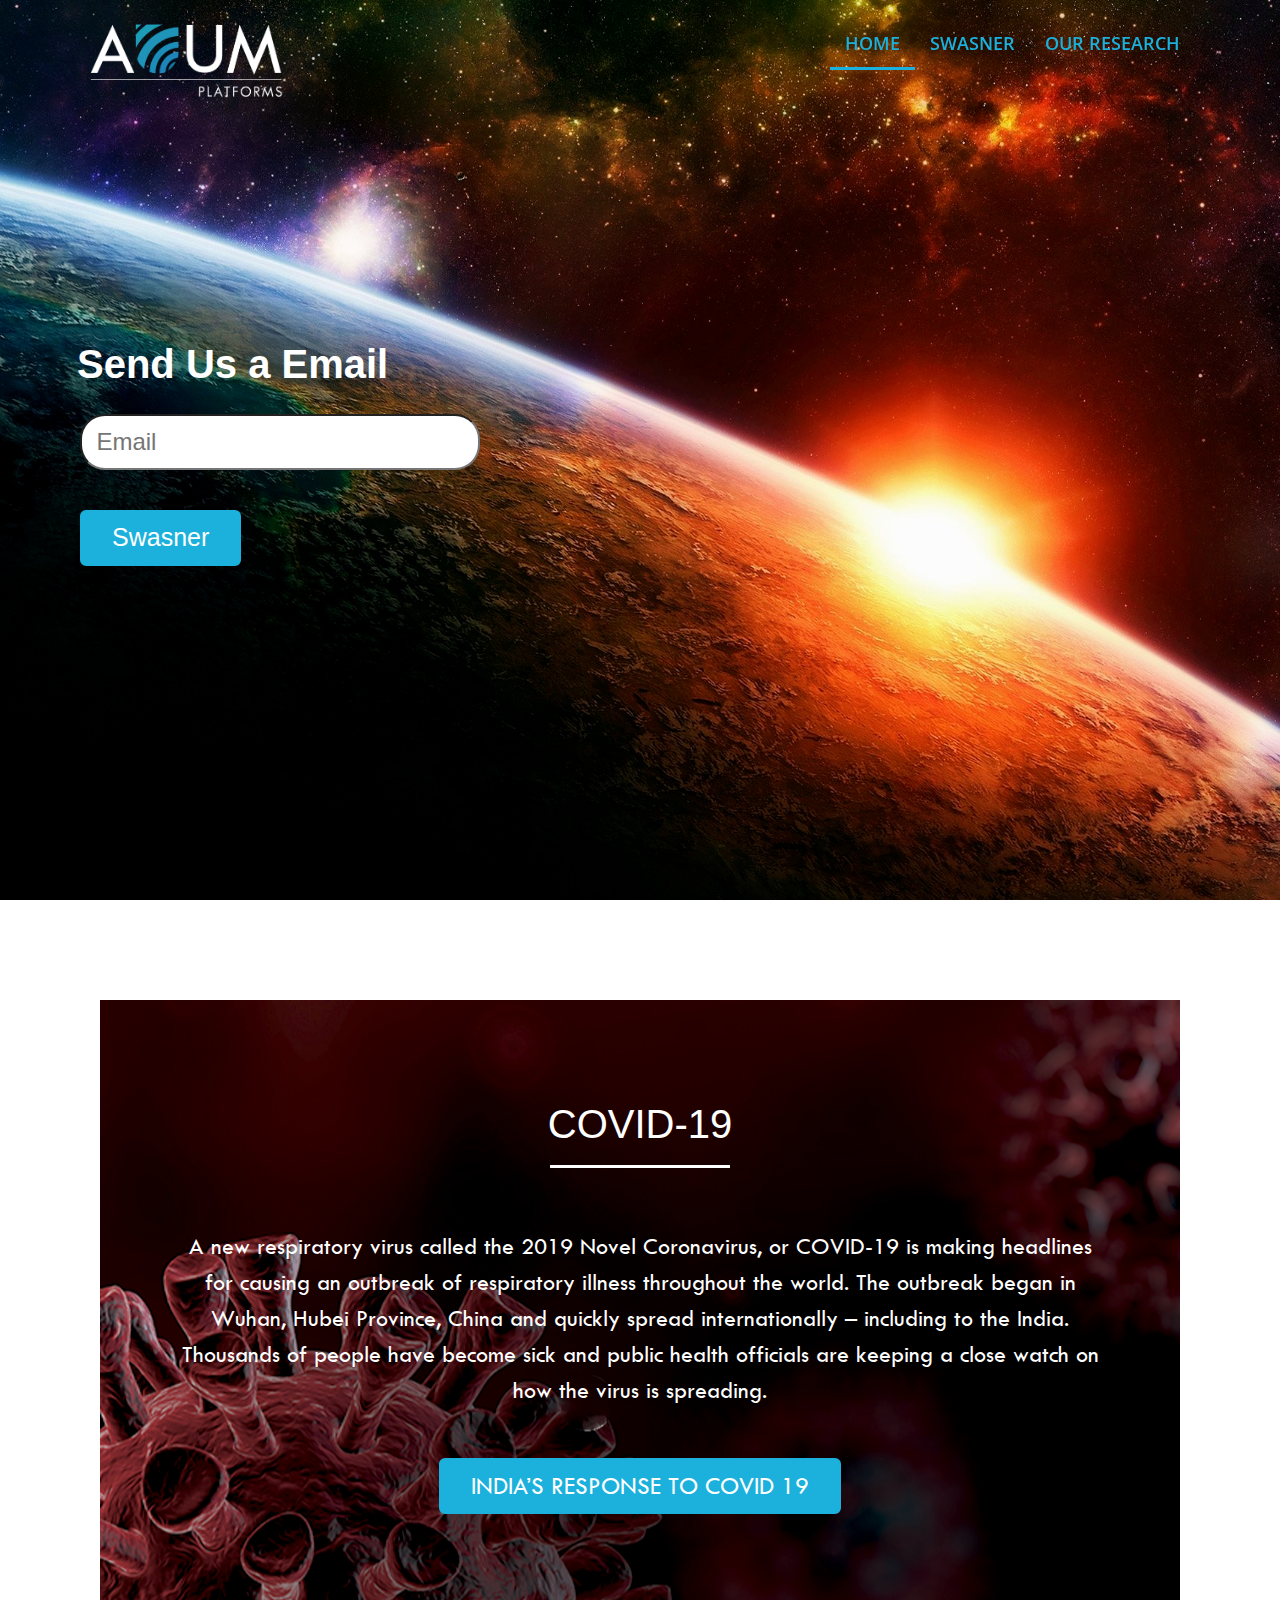
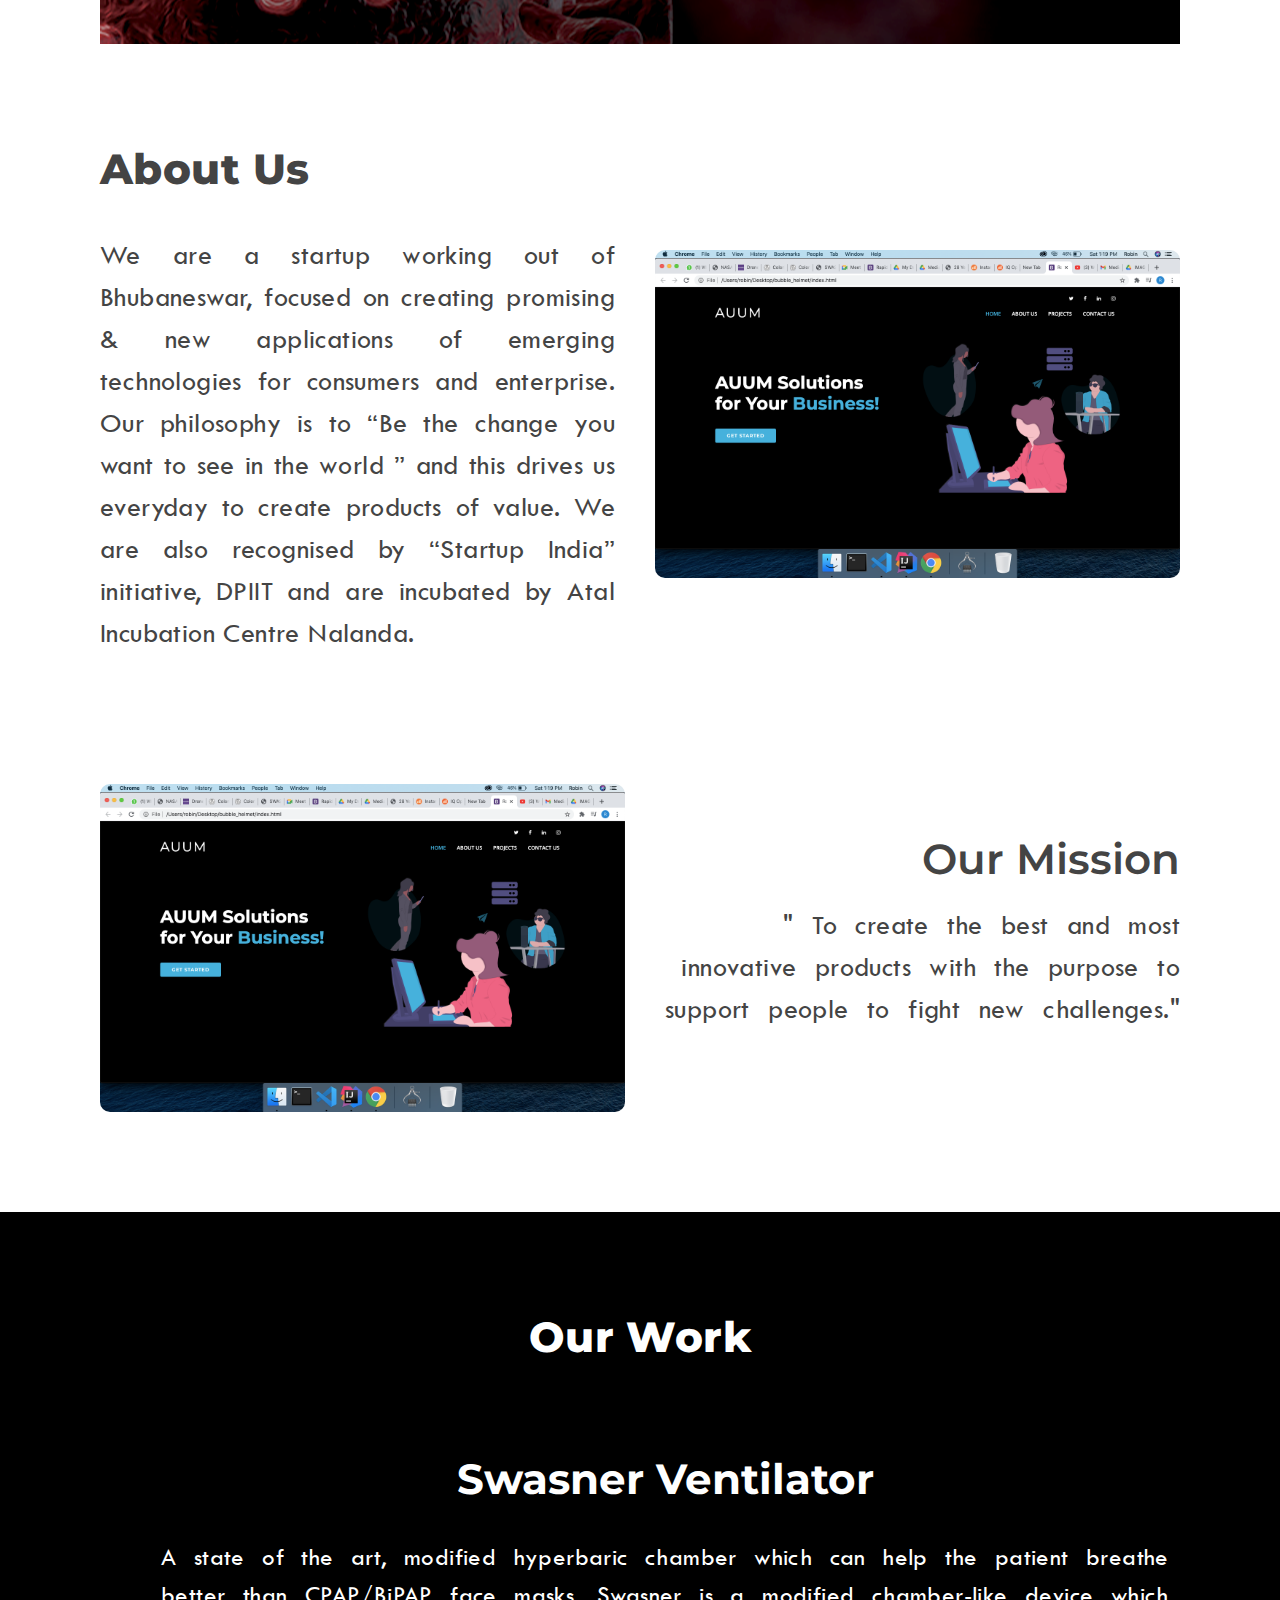
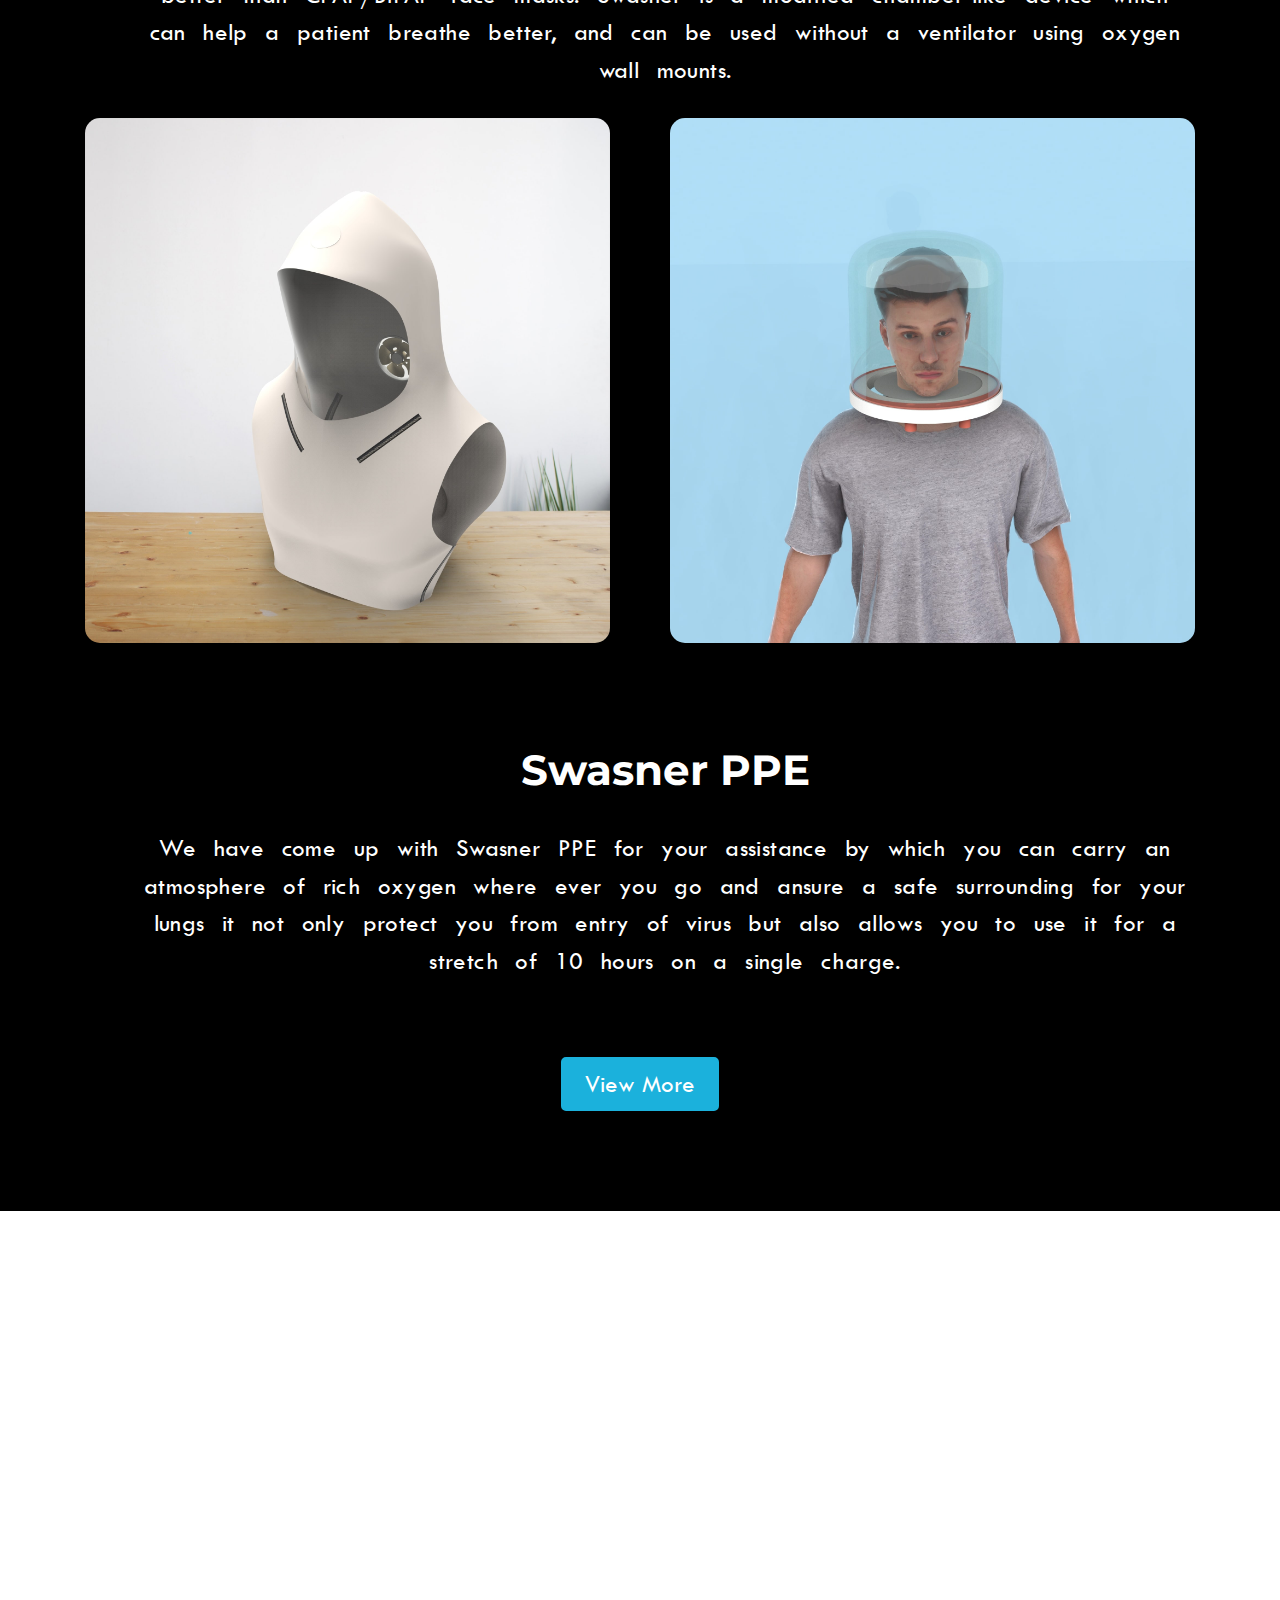
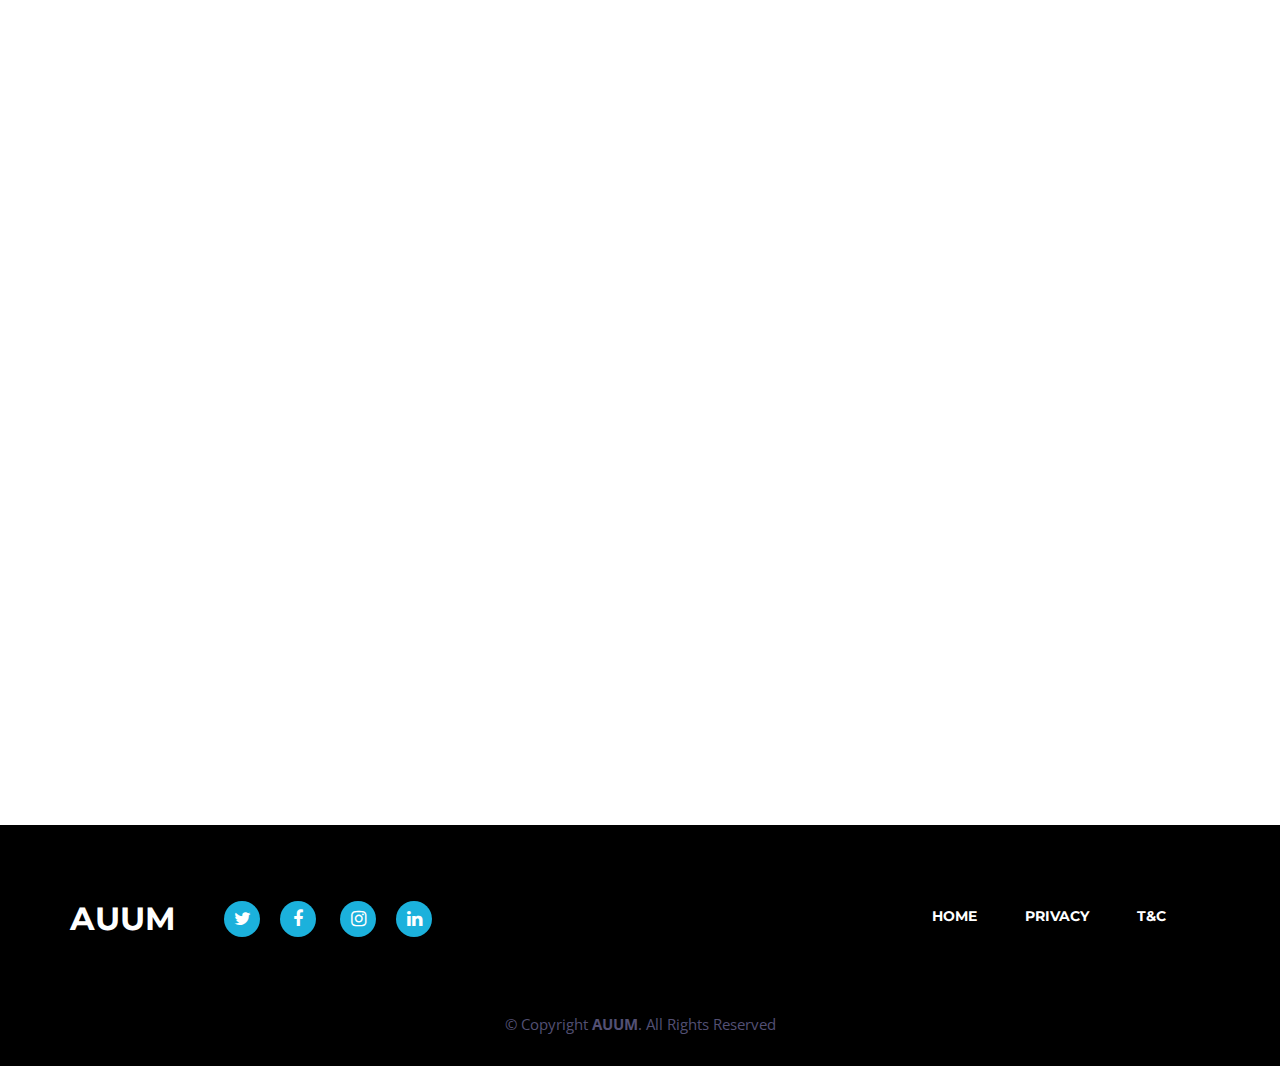
==== commit 7316008e: "major update" ====
--- a/index.html
+++ b/index.html
@@ -67,6 +67,8 @@
 </head>
 
 <body>
+  <div class="wrap-around">
+
   <!--==========================
   Header
   ============================-->
@@ -99,13 +101,13 @@
     <div class="max-width">
       <div class="home-content">
         <div class="text-2">Send Us a Email</div>
-         <!-- <div style="display: flex; flex-direction:column;">
-
-          <form>
-            <input placeholder="Email" type="email" id="email" name="email">
-          </form>
-          <div class="text-3">And We Are <span class="typing"></span></div>
-        </div> -->
+        <div style="display: flex; flex-direction:column;">
+        
+        <form>
+          <input placeholder="Email" type="email" id="email" name="email">
+        </form>
+          <!-- <div class="text-3">And We Are <span class="typing"></span></div> -->
+        </div>
         <a  href="Swasner.html">Swasner</a>
       </div>
     </div>
@@ -121,7 +123,7 @@
           <p  style="text-align: center; font-size: 1.5rem">
             A new respiratory virus called the 2019 Novel Coronavirus, or COVID-19 is making headlines for causing an
             outbreak of respiratory illness throughout the world. The outbreak began in Wuhan, Hubei Province, China and
-            quickly spread internationally – including to the United States. Thousands of people have become sick and
+            quickly spread internationally – including to the India. Thousands of people have become sick and
             public health officials are keeping a close watch on how the virus is spreading.
           <!-- </p>
           <p>
@@ -167,7 +169,7 @@
             . -->
             <br>
             <div style="display: flex; justify-content: center;">
-              <a class="covid-a" href="https://www.who.int/emergencies/diseases/novel-coronavirus-2019">WHO RESPONSE TO COVID 19</a>
+              <a class="covid-a" href="https://www.mohfw.gov.in/">INDIA’S RESPONSE TO COVID 19</a>
             </div>
           </p>
         </div>
@@ -184,14 +186,14 @@
     <div class="intro-about section-margin">
         <div class="row">
           <div class="col-lg-6" style="padding-right: 25px">
-            <div style="font-size: 25;" class="intro-content-text">
+            <div style="font-size: 32;" class="intro-content-text">
 
               <h2 data-dsn-grid="move-section" data-dsn-move="-30" data-dsn-duration="100%" data-dsn-opacity="1.2"
                 data-dsn-responsive="tablet">
                 About Us<br />
               </h2>
-              <div  style="font-size: 22px; font-family: TCM; text-align: justify;" >
-                <p class="vaccine" id="aboutP" >AUUM Platform is a startup based in Bhubaneswar. We work on bringing products which can suit the needs of enterprises as well as consumers harnessing the capabilities of emerging technologies. Our team began with Safe India hackathon organised by Software Technology Parks of India back in March 2020. We were finalists in the hackathon, and we wanted to do more. And that’s how AUUM Technologies came into existence.</p>
+              <div  style="font-size: 28px; font-family: TCM; text-align: justify;" >
+                <p class="vaccine" id="aboutP" >We are a startup working out of Bhubaneswar, focused on creating promising & new applications of emerging technologies for consumers and enterprise. Our philosophy is to “Be the change you want to see in the world ” and this drives us everyday to create products of value. We are also recognised by “Startup India” initiative, DPIIT and are incubated by Atal Incubation Centre Nalanda. </p>
               </div>
 
               
@@ -230,8 +232,8 @@
         <img src="/img/Screenshot%202020-11-21%20at%201.19.06%20PM.png" >
       </div>
       <div class="col-sm-6 our-vis"  style="padding-left: 25px">
-        <h1  class="align-centre">Our Vision</h1>
-        <p class="align-centre" style="font-size: 22px;">Our vision is to be one of India’s premier technology company, creating products which harness the best of emerging technologies like IoT, Blockchain technology, AI , Robotics, AR. Our products will cater to the needs of both consumers as well as enterprises. We dream to be the torchbearer in helping India achieve sustainable growth and development.</p>
+        <h1  class="align-centre">Our Mission</h1>
+        <p class="align-centre" style="font-size: 28px;">" To create the best and most innovative products with the purpose to support people to fight new challenges."</p>
       </div>
       <div class="abc2 col-sm-6 col-md-" style=" justify-content: center; align-items: center">
         <img src="/img/Screenshot%202020-11-21%20at%201.19.06%20PM.png" >
@@ -520,7 +522,7 @@
 
           <div class="row">
             <div id="footer3">
-              <h2 id="auumfooter" style=" margin-top: 15px; margin-right: 2rem; font-weight: bold;  margin-bottom: 0px; ">AUUM</h2>
+              <h2 id="auumfooter" style=" margin-top: 15px; font-weight: bold;  margin-bottom: 0px; ">AUUM</h2>
               <div class="social-links" >
                 <a href="https://twitter.com/auum_tech?s=11" class="twitter m-3 "><i class="fa fa-twitter"></i></a>
                 <a href="https://www.facebook.com/AUUMtechnologies" class="facebook"><i class="fa fa-facebook"></i></a>
@@ -528,12 +530,12 @@
                 <a href="https://www.linkedin.com/company/auum-technologies" class="linkedin"><i class="fa fa-linkedin"></i></a>
               </div>
 
-              <a href="index.html" >
-                <h4 class="op" style=" color: white; margin-left: 30rem; margin-top: 23px;  margin-bottom: 0px; "><span style="margin-left: 1rem;" >Home</span></h4>
-              </a>
-             <a href="#"><h4  class="op" style=" margin-left: 2rem; color: white;  margin-bottom: 0px; margin-top: 23px;"><span style="margin-left: 1rem;" >Privacy</span></h4></a>
-                <a href="#">
-                  <h4  class="op"  style=" margin-left: 2rem; color: white;  margin-bottom: 0px; margin-top: 23px;"><span style="margin-left: 1rem;" >T&C</span></h4>
+                <a href="index.html" id="homelink">
+                  <h4 class="op"><span  >Home</span></h4>
+                </a>
+                <a href="#" id="privlink"><h4  class="op"><span >Privacy</span></h4></a>
+                <a href="#" id="contlink">
+                  <h4  class="op"><span >T&C</span></h4>
                 </a>
              
               <!-- <h2 id="auumfooter" style="  margin-bottom: 0px; ">Condition</h2> -->
@@ -569,6 +571,7 @@
 
   <a href="https://wa.me/+918249158968" class="back-to-top"><i style="font-size: 36px;" class="fa fa-whatsapp"></i></a>
   <div id="fb-root"></div>
+</div>
 
   <script async defer crossorigin="anonymous" src="https://connect.facebook.net/en_GB/sdk.js#xfbml=1&version=v9.0"
     nonce="hEDy4CaT"></script>
--- a/css/Common.css
+++ b/css/Common.css
@@ -542,6 +542,70 @@
 
 /* images */
 
+#footer3 h2{
+  margin-right: 2rem;
+}
 #images {
   border-radius: 15px;
 }
+
+#homelink h4{
+  margin-left: 30rem;
+  /* background-color: royalblue; */
+  color: white; margin-top: 23px;  margin-bottom: 0px;
+}
+#privlink h4{
+  margin-left: 2rem; color: white;  margin-bottom: 0px; margin-top: 23px;
+}
+#contlink h4{
+  margin-left: 2rem; color: white;  margin-bottom: 0px; margin-top: 23px;
+}
+.footer-top span{
+  color: white;
+  margin-left: 1rem;
+}
+@media (max-width: 640px){
+  /* .death p{
+    text-align: center;
+  } */
+  .wrap-around{
+    overflow-x: hidden;
+  }
+  .mobile-nav{
+    top:25vh
+  }
+  .mobile-nav-toggle{
+    left: 90vw;
+  }
+  #email{
+    width: 75vw;
+  }
+  .mobile-nav-active .mobile-nav{
+    left: 15vw;
+    text-align: center;
+  }
+  #homelink h4{
+    margin-left: 0;
+  }
+  #contlink h4{
+    margin-left: 0;
+  }
+  #privlink h4{
+    margin-left: 0;
+  }
+}
+@media(max-width:1000px){
+  #footer3{
+    display: block;
+  }
+  #footer3 h2{
+    margin-right: 0;
+    text-align: center;
+  }
+  #footer3 h4{
+    text-align: center;
+  }
+  .footer-top .container .row{
+    justify-content: center;
+  }
+}